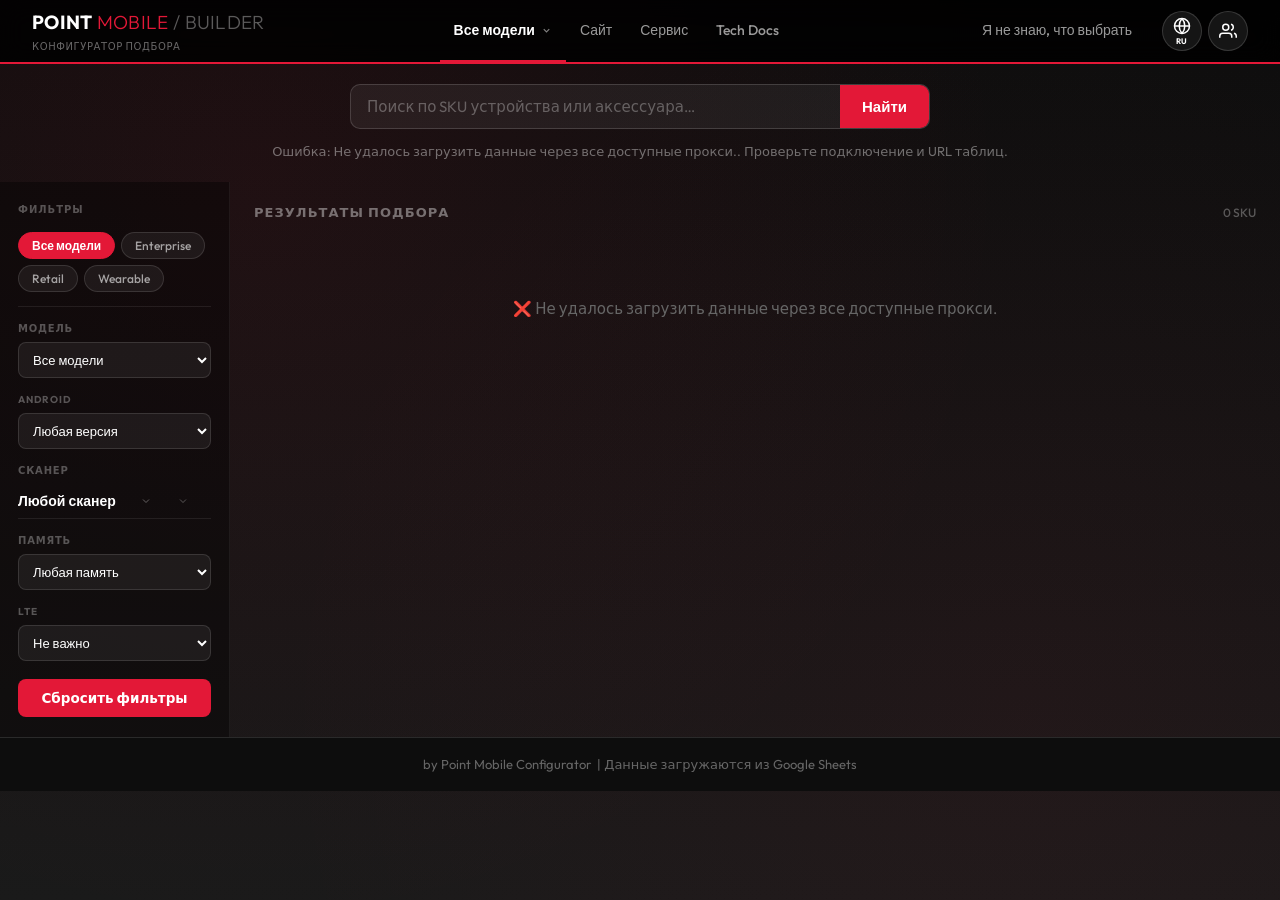
==== index PM.html @ 87ffaf35 "Add files via upload" ====
<!DOCTYPE html>
<html lang="ru">
<head>
  <meta charset="UTF-8">
  <meta name="viewport" content="width=device-width, initial-scale=1">
  <title>Point Mobile / Builder</title>
  <link rel="icon" href="data:,">
  <style>
    /* ========== НОВЫЙ СТИЛЬ — ЧЕРНО-КРАСНЫЙ ========== */
    @import url('https://fonts.googleapis.com/css2?family=Outfit:wght@300;400;500;600;700&family=DM+Mono:wght@400;500&display=swap');
    :root {
      --pm-black: #1a1a1a;
      --pm-red: #E31837;
      --pm-red-dark: #B8102A;
      --pm-red-light: #FFE5E8;
      --pm-white: #FFFFFF;
      --pm-gray: #888888;
      --pm-gray-light: #2A2A2A;
      --pm-border: #333333;
      --radius: 10px;
      --radius-lg: 16px;
      --shadow-sm: 0 1px 3px rgba(0,0,0,.3);
      --shadow-md: 0 4px 16px rgba(0,0,0,.4);
      --shadow-lg: 0 12px 40px rgba(0,0,0,.5);
      --transition: .2s ease;
    }
    *,*::before,*::after{box-sizing:border-box;margin:0;padding:0}
    html{scroll-behavior:smooth;height:100%}
    body{
      overflow-y:auto;
      overflow-x:hidden;
      min-height:100vh;
      font-family:'Outfit',system-ui,sans-serif;
      background: #0d0d0d;
      background-image: 
        radial-gradient(circle at 20% 20%, rgba(227, 24, 55, 0.08) 0%, transparent 60%),
        radial-gradient(circle at 80% 80%, rgba(227, 24, 55, 0.05) 0%, transparent 60%),
        linear-gradient(180deg, #0d0d0d 0%, #1a1a1a 100%);
      background-attachment:fixed;
      color:#fff;
      font-size:15px;
      line-height:1.6;
    }
    .app-shell{max-width:100%;margin:0;background:transparent;box-shadow:none;overflow:visible;min-height:100vh;border-radius:0}

    /* ===== HEADER ===== */
    header{background:rgba(0,0,0,0.85);backdrop-filter:blur(12px);padding:0 32px;position:relative;overflow:visible;z-index:200;border-bottom:2px solid var(--pm-red)}
    .header-top{display:flex;align-items:center;justify-content:space-between;gap:16px;min-height:62px}
    .header-brand{display:flex;flex-direction:column;gap:1px;flex-shrink:0}
    .brand-logo{font-size:19px;font-weight:700;color:#fff;letter-spacing:.3px;font-family:'Outfit',sans-serif}
    .brand-logo span{color:rgba(255,255,255,.35);font-weight:300}
    .brand-logo .pm-red{color:var(--pm-red)}
    .header-title{font-size:10px;color:rgba(255,255,255,.4);font-weight:400;letter-spacing:.06em;text-transform:uppercase}

    .header-nav{display:flex;align-items:center;flex:1;justify-content:center}
    .nav-btn{background:none;border:none;border-bottom:2px solid transparent;color:rgba(255,255,255,.6);padding:0 14px;cursor:pointer;font-size:14px;font-weight:500;font-family:'Outfit',sans-serif;transition:.15s;white-space:nowrap;display:inline-flex;align-items:center;gap:6px;height:62px}
    .nav-btn:hover{color:#fff;border-bottom-color:rgba(255,255,255,.3)}
    .nav-btn--active,.nav-btn.active{color:#fff;border-bottom-color:var(--pm-red);font-weight:600}
    .nav-ico{width:14px;height:14px;flex-shrink:0;opacity:.7}
    .nav-chevron{width:11px;height:11px;flex-shrink:0;transition:transform .2s;opacity:.5}
    .nav-dropdown.open .nav-chevron{transform:rotate(180deg)}
    .nav-dropdown{position:relative;display:inline-flex}
    .nav-dropdown-menu{display:none;position:absolute;top:100%;left:0;min-width:190px;background:#1a1a1a;border-radius:10px;box-shadow:0 12px 40px rgba(0,0,0,.6);overflow:hidden;z-index:9999;border:1px solid #333}
    .nav-dropdown-menu.open{display:block;animation:dropDown .15s ease}
    .nav-dropdown-menu--right{left:auto;right:0}
    @keyframes dropDown{from{opacity:0;transform:translateY(-8px)}to{opacity:1;transform:translateY(0)}}
    .nav-drop-item{display:flex;align-items:center;width:100%;padding:11px 18px;border:none;background:none;cursor:pointer;font-size:14px;font-weight:500;color:#eee;font-family:'Outfit',sans-serif;transition:background .12s;text-align:left;gap:8px}
    .nav-drop-item:hover{background:#2a2a2a}
    .nav-drop-item.active{background:var(--pm-red);color:#fff;font-weight:600}
    .nav-drop-divider{height:1px;background:#333;margin:4px 0}
    .stock-dot{width:8px;height:8px;border-radius:50%;flex-shrink:0}
    .stock-dot--ocs{background:#10b981}
    .stock-dot--treolan{background:#3b82f6}
    .stock-dot--m3{background:#f59e0b}

    .header-icon-btns{display:flex;align-items:center;gap:6px;flex-shrink:0}
    .icon-btn{background:rgba(255,255,255,.08);border:1px solid rgba(255,255,255,.15);color:#fff;width:40px;height:40px;border-radius:50%;cursor:pointer;display:inline-flex;align-items:center;justify-content:center;transition:.15s;flex-direction:column;gap:2px;font-family:inherit;position:relative}
    .icon-btn svg{width:18px;height:18px}
    .icon-btn:hover{background:rgba(255,255,255,.15);border-color:var(--pm-red)}
    .icon-btn-label{font-size:8px;font-weight:700;line-height:1;letter-spacing:.04em}
    .lang-item{justify-content:flex-start;gap:8px}
    .lang-flag{font-size:16px}
    .lang-code{margin-left:auto;font-size:11px;opacity:.4;font-weight:600}

    /* ===== CATEGORY PILLS ===== */
    .cat-strip{display:flex;flex-wrap:wrap;gap:6px;padding-bottom:14px;border-bottom:1px solid rgba(255,255,255,.08);margin-bottom:14px}
    .cat-pill{background:rgba(255,255,255,.06);border:1px solid rgba(255,255,255,.12);color:rgba(255,255,255,.6);padding:5px 13px;border-radius:20px;cursor:pointer;font-size:12px;font-weight:500;font-family:'Outfit',sans-serif;transition:.15s}
    .cat-pill:hover{background:rgba(255,255,255,.12);color:#fff}
    .cat-pill.active{background:var(--pm-red);color:#fff;border-color:var(--pm-red);font-weight:700}

    /* ===== SEARCH ===== */
    .search-bar{padding:20px 32px;background:transparent;border:none;display:flex;flex-direction:column;gap:12px;align-items:center}
    .search-row{display:flex;width:100%;max-width:580px;border:1.5px solid rgba(255,255,255,.15);border-radius:10px;overflow:hidden;background:rgba(255,255,255,.06);transition:.2s}
    .search-row:focus-within{border-color:var(--pm-red);box-shadow:0 0 0 3px rgba(227,24,55,.15)}
    .search-row input{flex:1;padding:12px 16px;border:none;background:transparent;font-size:15px;font-family:inherit;outline:none;color:#fff}
    .search-row input::placeholder{color:rgba(255,255,255,.3)}
    .btn-search{background:var(--pm-red);border:none;color:#fff;padding:0 22px;cursor:pointer;font-size:15px;font-weight:600;font-family:'Outfit',sans-serif;transition:.15s}
    .btn-search:hover{background:var(--pm-red-dark)}
    .search-status{color:rgba(255,255,255,.4);font-size:13px;text-align:center}

    /* ===== MAIN LAYOUT ===== */
    .main-layout{display:flex;gap:0;align-items:flex-start;background:transparent}
    .filters-sidebar{width:230px;flex-shrink:0;padding:20px 18px;background:rgba(0,0,0,.4);border-right:1px solid rgba(255,255,255,.06);position:relative;overflow-y:auto;scrollbar-width:thin;scrollbar-color:rgba(255,255,255,.1) transparent}
    .sidebar-title{font-size:10px;font-weight:700;letter-spacing:.1em;text-transform:uppercase;color:rgba(255,255,255,.3);margin-bottom:14px}
    .filter-group{margin-bottom:14px}
    .filter-label{display:block;font-size:10px;font-weight:700;letter-spacing:.08em;text-transform:uppercase;color:rgba(255,255,255,.3);margin-bottom:5px}
    .filter-select{width:100%;padding:8px 10px;border:1px solid rgba(255,255,255,.12);border-radius:8px;font-size:13px;font-family:'Outfit',sans-serif;color:#fff;background:rgba(255,255,255,.06);cursor:pointer;transition:.15s;outline:none}
    .filter-select:focus{outline:none;border-color:var(--pm-red);box-shadow:0 0 0 3px rgba(227,24,55,.1)}
    .filter-select option{background:#1a1a1a;color:#fff}
    .btn-reset{width:100%;padding:10px 16px;background:var(--pm-red);color:#fff;border:none;border-radius:8px;cursor:pointer;font-weight:600;font-size:13.5px;font-family:inherit;transition:var(--transition);margin-top:4px}
    .btn-reset:hover{background:var(--pm-red-dark)}

    /* ===== RESULTS ===== */
    .results-area{flex:1;padding:20px 24px;min-width:0;background:transparent}
    .results-header{display:flex;align-items:center;justify-content:space-between;margin-bottom:14px;flex-wrap:wrap;gap:10px}
    .results-heading{font-size:13px;font-weight:600;color:rgba(255,255,255,.4);text-transform:uppercase;letter-spacing:.08em}
    .results-count{font-size:12px;color:rgba(255,255,255,.3);font-weight:500}

    .result-card{border:none;border-radius:12px;background:rgba(255,255,255,.05);margin-bottom:12px;overflow:hidden;transition:background .2s,border-color .2s,transform .2s;position:relative;border:1px solid rgba(255,255,255,.06)}
    .result-card:hover{background:rgba(255,255,255,.09);transform:translateY(-2px);border-color:var(--pm-red)}
    .card-inner{padding:18px 20px 18px 24px}
    .card-top{display:flex;justify-content:space-between;align-items:flex-start;gap:12px;margin-bottom:10px}
    .card-meta{flex:1;min-width:0}
    .sku-code{font-family:'DM Mono',monospace;font-size:17px;font-weight:700;color:#fff;letter-spacing:.02em}
    .sku-price{font-size:17px;font-weight:700;color:var(--pm-red);margin:4px 0}
    .sku-price.no-price{font-size:14px;color:#666;font-weight:400}
    .card-gallery{flex-shrink:0;display:flex;flex-direction:column;gap:6px;align-items:center}
    .gallery-main{width:180px;height:180px;border-radius:10px;border:1px solid rgba(255,255,255,.08);background:rgba(255,255,255,.9);object-fit:contain;padding:8px;cursor:zoom-in;transition:.2s}
    .gallery-main:hover{border-color:var(--pm-red);box-shadow:0 0 0 3px rgba(227,24,55,.1)}
    .sku-desc-box{font-size:14px;color:rgba(255,255,255,.6);background:rgba(0,0,0,.3);border-radius:8px;padding:10px 14px;margin-top:10px;line-height:1.5;max-width:700px;border:none}

    .badge-row{display:flex;flex-wrap:wrap;gap:6px;margin-bottom:12px}
    .badge{display:inline-flex;align-items:center;gap:4px;padding:3px 9px;border-radius:20px;font-size:11px;font-weight:700;text-transform:uppercase;letter-spacing:.04em}
    .badge.android-ready{background:#DCFCE7;color:#15803D}
    .badge.enterprise{background:#DBEAFE;color:#1D4ED8}
    .badge.ip-badge{background:#FEF3C7;color:#92400E}
    .badge.lte{background:#EDE9FE;color:#6D28D9}
    .badge.frozen{background:#CFFAFE;color:#155E75}
    .badge.new-coming{background:#FFE4E4;color:#DC2626;border:1.5px solid #FCA5A5;animation:pulse-new 1.5s ease-in-out infinite}
    @keyframes pulse-new{0%,100%{box-shadow:0 0 0 0 rgba(220,38,38,.3)}50%{box-shadow:0 0 0 6px rgba(220,38,38,0)}}

    .card-actions{display:flex;gap:8px;flex-wrap:wrap;padding-top:4px}
    .card-actions .btn-action{flex:1;min-width:0;justify-content:center}
    .btn-action{display:inline-flex;align-items:center;gap:6px;padding:10px 14px;border-radius:8px;cursor:pointer;font-size:13px;font-weight:600;font-family:inherit;transition:var(--transition);border:1.5px solid transparent;white-space:nowrap}
    .btn-primary{background:rgba(227,24,55,.15);color:#fff;border:1.5px solid rgba(227,24,55,.3)}
    .btn-primary:hover{background:rgba(227,24,55,.25)}
    .btn-outline{background:transparent;color:rgba(255,255,255,.7);border:1.5px solid rgba(255,255,255,.15)}
    .btn-outline:hover{background:rgba(255,255,255,.08);color:#fff}
    .btn-compare{background:transparent;color:rgba(255,255,255,.6);border:1.5px solid rgba(255,255,255,.12)}
    .btn-compare:hover{background:rgba(255,255,255,.08);color:#fff}
    .btn-compare.in-compare{background:rgba(227,24,55,.2);color:#fff;border-color:var(--pm-red)}

    .no-results{text-align:center;padding:60px 20px;color:#666}
    .no-results .icon{font-size:48px;margin-bottom:12px}

    /* ===== ACCESSORIES ===== */
    .accessory-panel{margin-top:24px;border:1px solid #333;border-radius:var(--radius-lg);background:#1a1a1a;overflow:hidden;display:none}
    .acc-header{background:var(--pm-red);color:#fff;padding:14px 20px;display:flex;justify-content:space-between;align-items:center;flex-wrap:wrap;gap:8px}
    .acc-header h3{font-size:15px;font-weight:600}
    .acc-header span{font-family:'DM Mono',monospace;font-size:14px;opacity:.85}
    .acc-warning{background:rgba(227,24,55,.15);border-bottom:1px solid rgba(227,24,55,.2);padding:10px 20px;font-size:13px;color:var(--pm-red);font-weight:600}
    .acc-body{padding:16px 20px}
    .acc-sku-info{font-size:13px;color:#888;margin-bottom:14px}
    .acc-item{display:flex;align-items:center;gap:12px;padding:10px 12px;border-radius:8px;cursor:pointer;transition:var(--transition);border:1.5px solid transparent}
    .acc-item:hover{background:#2a2a2a}
    .acc-item.checked{background:rgba(227,24,55,.12);border-color:rgba(227,24,55,.3)}
    .acc-checkbox{width:18px;height:18px;accent-color:var(--pm-red);flex-shrink:0;cursor:pointer}
    .acc-info{flex:1;min-width:0}
    .acc-sku-code{font-family:'DM Mono',monospace;font-size:13px;font-weight:500;color:#fff}
    .acc-desc{font-size:12.5px;color:#888;margin-top:1px}
    .acc-price{font-weight:700;color:var(--pm-red);font-size:14px;white-space:nowrap;flex-shrink:0}
    .acc-total{margin-top:16px;padding:14px 16px;background:#2a2a2a;border:1px solid #333;border-radius:10px;display:flex;justify-content:space-between;align-items:center;font-size:15px}
    .acc-total strong{font-size:20px;color:var(--pm-red);font-weight:700}
    .btn-add-spec{width:100%;padding:13px 20px;background:var(--pm-red);color:#fff;border:none;border-radius:10px;cursor:pointer;font-weight:700;font-size:15px;font-family:inherit;transition:var(--transition);margin-top:14px}
    .btn-add-spec:hover{background:var(--pm-red-dark)}

    /* ===== SPECIFICATION ===== */
    .spec-table-section{margin:0 24px 24px;border:1px solid #333;border-radius:var(--radius-lg);overflow:hidden;display:none}
    .spec-table-header{background:var(--pm-red);color:#fff;padding:14px 20px;display:flex;justify-content:space-between;align-items:center;gap:12px;flex-wrap:wrap}
    .spec-table-header h3{font-size:15px;font-weight:600}
    .spec-actions{display:flex;gap:8px;flex-wrap:wrap}
    .btn-sm{padding:7px 14px;border:1px solid rgba(255,255,255,.2);background:rgba(255,255,255,.08);color:#fff;border-radius:6px;cursor:pointer;font-size:12.5px;font-weight:600;font-family:inherit;transition:var(--transition);white-space:nowrap}
    .btn-sm:hover{background:rgba(255,255,255,.15)}
    .btn-sm.danger{border-color:rgba(227,24,55,.5);background:rgba(227,24,55,.15)}
    .btn-sm.danger:hover{background:rgba(227,24,55,.3)}
    #finalConfigTable{width:100%;border-collapse:collapse;font-size:13.5px;color:#fff}
    #finalConfigTable thead th{background:#2a2a2a;color:#888;font-size:11px;font-weight:700;text-transform:uppercase;letter-spacing:.06em;padding:10px 14px;text-align:left;border-bottom:1px solid #333;white-space:nowrap}
    #finalConfigTable tbody td{padding:10px 14px;border-bottom:1px solid #2a2a2a;vertical-align:middle;color:#ddd}
    #finalConfigTable tbody tr:last-child td{border-bottom:none}
    #finalConfigTable tbody tr:hover{background:#2a2a2a}
    #finalConfigTable tbody tr.acc-row td{background:rgba(255,255,255,.03)}
    #finalConfigTable tbody tr.acc-row td:first-child{padding-left:28px}
    .tag-base{background:rgba(227,24,55,.2);color:var(--pm-red);padding:2px 8px;border-radius:4px;font-size:11px;font-weight:700}
    .tag-acc{background:rgba(139,92,246,.2);color:#a78bfa;padding:2px 8px;border-radius:4px;font-size:11px;font-weight:700}
    .qty-input{width:56px;padding:5px 8px;border:1.5px solid #333;border-radius:6px;font-size:13px;font-family:'DM Mono',monospace;text-align:center;color:#fff;background:#2a2a2a;transition:var(--transition)}
    .qty-input:focus{outline:none;border-color:var(--pm-red)}
    .remove-row-btn{background:none;border:none;color:#666;cursor:pointer;font-size:16px;padding:4px;border-radius:4px;transition:var(--transition);line-height:1}
    .remove-row-btn:hover{color:var(--pm-red);background:rgba(227,24,55,.15)}
    .spec-total-row{background:#2a2a2a;font-weight:700}
    .spec-total-row td{padding:12px 14px !important}
    .spec-grand-total{font-size:18px;color:var(--pm-red);font-weight:700}

    /* ===== MODALS ===== */
    .modal-backdrop{display:none;position:fixed;inset:0;background:rgba(0,0,0,.7);z-index:2000;backdrop-filter:blur(6px);align-items:center;justify-content:center;padding:16px}
    .modal-backdrop.open{display:flex}
    .modal-box{background:#1a1a1a;border-radius:var(--radius-lg);box-shadow:var(--shadow-lg);width:100%;max-width:520px;max-height:90vh;overflow-y:auto;position:relative;animation:modalIn .2s ease;border:1px solid #333}
    @keyframes modalIn{from{opacity:0;transform:translateY(12px)}to{opacity:1;transform:translateY(0)}}
    .modal-box.wide{max-width:1100px}
    .modal-head{padding:20px 24px 16px;border-bottom:1px solid #333;display:flex;justify-content:space-between;align-items:center}
    .modal-head h2{font-size:17px;font-weight:700;color:#fff}
    .modal-close{background:#2a2a2a;border:none;width:32px;height:32px;border-radius:50%;cursor:pointer;font-size:18px;display:flex;align-items:center;justify-content:center;color:#888;transition:var(--transition);flex-shrink:0}
    .modal-close:hover{background:rgba(227,24,55,.2);color:var(--pm-red)}
    .modal-body{padding:20px 24px 24px;color:#ddd}
    .compare-table-wrap{overflow-x:auto;border-radius:10px;border:1px solid #333}
    .compare-table{width:100%;border-collapse:collapse;font-size:14px;min-width:600px;color:#ddd}
    .compare-table th{background:var(--pm-red);color:#fff;padding:14px 16px;text-align:left;font-size:13px;font-weight:600;white-space:nowrap;position:sticky;top:0}
    .compare-table td{padding:10px 16px;border-bottom:1px solid #2a2a2a;vertical-align:top;font-size:13px}
    .compare-table tr:last-child td{border-bottom:none}
    .compare-table tr:nth-child(even) td{background:rgba(255,255,255,.03)}
    .compare-table td.diff{background:rgba(227,24,55,.15);font-weight:600;color:var(--pm-red)}
    .compare-table td.prop-name{font-weight:600;color:#888;font-size:12px;background:#2a2a2a !important;text-transform:uppercase;letter-spacing:.04em}

    /* ===== FLOATING BUTTONS ===== */
    .floating-group{position:fixed;bottom:24px;right:24px;display:flex;flex-direction:column;gap:10px;align-items:flex-end;z-index:1000}
    .btn-float{display:none;align-items:center;gap:8px;padding:12px 20px;border:none;border-radius:10px;cursor:pointer;font-weight:700;font-size:14px;font-family:inherit;box-shadow:var(--shadow-lg);transition:var(--transition);white-space:nowrap}
    .btn-float:hover{transform:translateY(-2px)}
    .btn-float.visible{display:flex}
    .btn-float-spec{background:var(--pm-red);color:#fff}
    .btn-float-spec:hover{background:var(--pm-red-dark)}
    .btn-float-compare{background:var(--pm-red);color:#fff}
    .btn-float-compare:hover{background:var(--pm-red-dark)}
    .btn-float-addspec{background:var(--pm-red);color:#fff}
    .btn-float-addspec:hover{background:var(--pm-red-dark)}
    .float-badge{background:rgba(255,255,255,.2);border-radius:12px;padding:2px 8px;font-size:12px;font-weight:700}

    #back-to-top{position:fixed;bottom:28px;left:28px;display:none;background:var(--pm-red);color:#fff;border:2px solid var(--pm-red-dark);width:56px;height:56px;border-radius:14px;align-items:center;justify-content:center;cursor:pointer;font-size:13px;font-weight:900;z-index:999;transition:var(--transition);box-shadow:0 4px 16px rgba(227,24,55,.3);flex-direction:column;gap:2px;letter-spacing:.5px}
    #back-to-top:hover{background:var(--pm-red-dark);transform:translateY(-3px)}
    #back-to-top.visible{display:flex}

    .app-footer{background:#0d0d0d;border-top:1px solid #2a2a2a;padding:16px 24px;font-size:13px;color:#666;text-align:center}
    .app-footer a{color:var(--pm-red);text-decoration:none}
    .app-footer a:hover{text-decoration:underline}

    .toast{position:fixed;bottom:80px;left:50%;transform:translateX(-50%) translateY(20px);background:#1a1a1a;color:#fff;padding:12px 22px;border-radius:10px;font-size:14px;font-weight:500;box-shadow:var(--shadow-lg);z-index:3000;opacity:0;transition:opacity .25s ease,transform .25s ease;white-space:nowrap;pointer-events:none;border:1px solid #333}
    .toast.show{opacity:1;transform:translateX(-50%) translateY(0)}

    .lightbox{display:none;position:fixed;inset:0;background:rgba(0,0,0,.9);z-index:5000;align-items:center;justify-content:center;cursor:zoom-out;backdrop-filter:blur(8px)}
    .lightbox.open{display:flex}
    .lightbox img{max-width:90vw;max-height:85vh;object-fit:contain;border-radius:12px;box-shadow:0 20px 60px rgba(0,0,0,.8)}
    .lightbox-close{position:fixed;top:20px;right:24px;background:rgba(255,255,255,.1);border:none;color:#fff;font-size:28px;width:44px;height:44px;border-radius:50%;cursor:pointer;display:flex;align-items:center;justify-content:center;transition:background .2s}
    .lightbox-close:hover{background:rgba(255,255,255,.2)}

    /* ===== DECODE PANEL ===== */
    .sku-decode-panel{border-top:1px solid rgba(255,255,255,.06);padding:14px 16px 16px;background:rgba(0,0,0,.2)}
    .decode-blocks{display:flex;flex-wrap:wrap;gap:6px;margin-bottom:12px}
    .decode-block{border:1px solid rgba(255,255,255,.1);border-radius:10px;padding:8px 12px;min-width:68px;text-align:center;background:rgba(255,255,255,.04)}
    .decode-block-letter{font-size:22px;font-weight:700;font-family:'DM Mono',monospace;line-height:1;margin-bottom:4px;color:#fff}
    .decode-block-label{font-size:9px;font-weight:800;letter-spacing:.1em;text-transform:uppercase;color:rgba(255,255,255,.3)}
    .decode-block-value{font-size:11px;font-weight:600;color:rgba(255,255,255,.7);margin-top:2px}
    .decode-block.is-model .decode-block-letter{color:var(--pm-red)}
    .decode-block.is-model .decode-block-label{color:var(--pm-red)}
    .decode-block.is-lte .decode-block-letter{color:#34d399}
    .decode-block.is-lte .decode-block-label{color:#34d399}
    .decode-string-row{font-size:12px;color:#888;line-height:1.6;border-top:1px solid rgba(255,255,255,.06);padding-top:10px;margin-top:4px}
    .decode-string-row strong{color:#ccc}

    /* ===== INLINE STOCK ===== */
    .inline-stock-popup{position:fixed!important;z-index:99999!important;width:360px!important;background:#1a1a1a!important;border-radius:14px!important;box-shadow:0 20px 60px rgba(0,0,0,.6)!important;border:1px solid #333!important;overflow:hidden!important}
    .inline-stock-header{display:flex;align-items:center;gap:8px;padding:12px 14px 10px;border-bottom:1px solid #333;background:var(--pm-red);border-radius:14px 14px 0 0;color:#fff}
    .inline-stock-sku{font-family:'DM Mono',monospace;font-size:12px;font-weight:500;background:rgba(255,255,255,.15);padding:2px 8px;border-radius:4px;flex-shrink:0}
    .inline-stock-title{font-size:12px;font-weight:500;opacity:.8;flex:1}
    .inline-stock-close{background:rgba(255,255,255,.15);border:none;color:#fff;width:22px;height:22px;border-radius:50%;cursor:pointer;display:flex;align-items:center;justify-content:center;font-size:12px;line-height:1;flex-shrink:0;transition:.15s}
    .inline-stock-close:hover{background:rgba(255,255,255,.3)}
    .inline-stock-body{padding:12px;background:#1a1a1a}
    .isp-no-data{color:#888;text-align:center;padding:12px;font-size:13px;line-height:1.5}

    /* ===== SCANNER DROPDOWN ===== */
    .custom-scanner-dropdown{width:100%!important;position:relative}
    #scanner-options{position:absolute;top:calc(100% + 2px);left:0;width:100%;min-width:160px;background:#1a1a1a;border:1.5px solid #333;border-radius:10px;box-shadow:0 8px 32px rgba(0,0,0,.5);z-index:1000;overflow:hidden;max-height:280px;overflow-y:auto}
    .scanner-opt{padding:9px 14px;cursor:pointer;font-size:14px;color:#ddd;background:#1a1a1a;transition:background .1s;white-space:nowrap}
    .scanner-opt:hover{background:#2a2a2a}
    .scanner-opt.active{background:rgba(227,24,55,.2);font-weight:600;color:#fff}
    .scanner-opt.active::before{content:'✓ ';color:var(--pm-red)}
    #scanner-display{width:100%!important;box-sizing:border-box!important;padding:6px 22px 6px 0!important;margin:0!important;border:none!important;border-bottom:1px solid rgba(255,255,255,.08)!important;border-radius:0!important;background:transparent!important;color:#fff!important;font-size:14px!important;font-weight:700!important;font-family:'Outfit',sans-serif!important;text-align:left!important;cursor:pointer!important;outline:none!important;display:flex!important;align-items:center!important;justify-content:space-between!important}
    #scanner-display::after{content:"";display:inline-block;width:12px;height:12px;flex-shrink:0;background-image:url("data:image/svg+xml,%3Csvg xmlns='http://www.w3.org/2000/svg' width='12' height='12' viewBox='0 0 24 24' fill='none' stroke='rgba(255,255,255,0.3)' stroke-width='2'%3E%3Cpolyline points='6 9 12 15 18 9'/%3E%3C/svg%3E");background-repeat:no-repeat;background-position:center}

    .acc-result-card{border:1px solid rgba(255,255,255,.06);border-radius:14px;background:rgba(255,255,255,.04);margin-bottom:12px;overflow:hidden;transition:.2s;position:relative}
    .acc-result-card::before{content:'';position:absolute;left:0;top:0;bottom:0;width:4px;background:var(--pm-red);border-radius:4px 0 0 4px}
    .acc-result-card:hover{background:rgba(255,255,255,.08);border-color:var(--pm-red)}
    .acc-result-card .card-inner{padding:18px 20px 18px 24px}
    .acc-tag{display:inline-flex;align-items:center;gap:5px;background:rgba(227,24,55,.15);color:var(--pm-red);padding:3px 10px;border-radius:20px;font-size:11px;font-weight:700;text-transform:uppercase;letter-spacing:.05em;margin-bottom:6px}
    .acc-result-sku{font-family:'DM Mono',monospace;font-size:20px;font-weight:500;color:#fff;letter-spacing:-.02em;line-height:1.2;margin-bottom:3px}
    .acc-result-desc{font-size:14px;color:#888;margin-bottom:10px;line-height:1.5}
    .acc-result-price{font-size:22px;font-weight:700;color:var(--pm-red)}
    .acc-compatible-models{display:flex;flex-wrap:wrap;gap:6px;margin-bottom:12px}
    .acc-compat-badge{background:rgba(227,24,55,.12);color:var(--pm-red);border:1px solid rgba(227,24,55,.2);padding:3px 9px;border-radius:6px;font-size:11px;font-weight:700}
    .search-mode-indicator{display:flex;align-items:center;gap:8px;padding:8px 14px;background:rgba(227,24,55,.1);border:1px solid rgba(227,24,55,.2);border-radius:8px;font-size:13px;color:var(--pm-red);font-weight:500;margin-bottom:14px}
    .search-mode-indicator.acc-mode{background:rgba(139,92,246,.1);border-color:rgba(139,92,246,.2);color:#a78bfa}
    .search-mode-indicator.mixed-mode{background:rgba(227,24,55,.08);border-color:rgba(227,24,55,.15)}
    .btn-clear-search{margin-left:auto;background:none;border:none;cursor:pointer;color:inherit;opacity:.6;font-size:16px;line-height:1;padding:0 2px}
    .btn-clear-search:hover{opacity:1}

    .btn-excel-img{border-color:rgba(34,197,94,.3)!important;background:rgba(34,197,94,.1)!important;}.btn-excel-img:hover{background:rgba(34,197,94,.2)!important;}

    .sc-grid{display:flex;gap:16px;flex-wrap:wrap;margin-top:8px}
    .sc-item{flex:1;min-width:160px;border:1.5px solid #333;border-radius:12px;overflow:hidden;transition:var(--transition)}
    .sc-item:hover{border-color:var(--pm-red);box-shadow:var(--shadow-md);transform:translateY(-2px)}
    .sc-item a{display:flex;align-items:center;justify-content:center;padding:24px 16px}
    .sc-item img{max-width:160px;height:auto}

    .form-group{margin-bottom:16px}
    .form-label{display:block;font-size:13px;font-weight:600;color:#888;margin-bottom:6px}
    .form-input,.form-textarea{width:100%;padding:10px 14px;border:1.5px solid #333;border-radius:8px;font-size:14px;font-family:inherit;color:#fff;background:#2a2a2a;transition:var(--transition)}
    .form-input:focus,.form-textarea:focus{outline:none;border-color:var(--pm-red);box-shadow:0 0 0 3px rgba(227,24,55,.1)}
    .form-textarea{height:90px;resize:vertical}
    .form-actions{display:flex;gap:10px;justify-content:flex-end;margin-top:20px}
    .btn-cancel{padding:10px 20px;background:#2a2a2a;color:#ddd;border:1.5px solid #333;border-radius:8px;cursor:pointer;font-weight:600;font-size:14px;font-family:inherit;transition:var(--transition)}
    .btn-cancel:hover{background:#3a3a3a}
    .btn-submit{padding:10px 20px;background:var(--pm-red);color:#fff;border:none;border-radius:8px;cursor:pointer;font-weight:600;font-size:14px;font-family:inherit;transition:var(--transition)}
    .btn-submit:hover{background:var(--pm-red-dark)}

    .sku-stock-btn{background:rgba(255,255,255,.08)!important;border:1px solid rgba(255,255,255,.15)!important;color:#ccc!important;padding:3px 10px!important;border-radius:6px!important;cursor:pointer!important;font-size:11px!important;font-weight:600!important;font-family:inherit!important;transition:.15s!important;display:inline-flex!important;align-items:center!important;gap:4px!important;white-space:nowrap!important}
    .sku-stock-btn:hover{background:rgba(255,255,255,.15)!important;border-color:var(--pm-red)!important;color:#fff!important}
    .sku-stock-btn svg{opacity:.6!important;width:12px!important;height:12px!important}

    .btn-float-clear-compare{display:none;align-items:center;justify-content:center;width:32px;height:32px;background:rgba(227,24,55,.2);border:1px solid rgba(227,24,55,.3);color:#fca5a5;border-radius:50%;cursor:pointer;font-size:14px;font-weight:700;transition:.15s;flex-shrink:0}
    .btn-float-clear-compare.visible{display:flex}
    .btn-float-clear-compare:hover{background:rgba(227,24,55,.4);color:#fff}

    .acc-required-badge{display:inline-flex;align-items:center;gap:4px;margin-top:5px;background:rgba(227,24,55,.12);border:1px solid rgba(227,24,55,.2);color:var(--pm-red);border-radius:6px;padding:3px 8px;font-size:11px;font-weight:700}

    @media(max-width:860px){.app-shell{border-radius:0;margin-top:0}.main-layout{flex-direction:column}.filters-sidebar{width:100%;max-height:none;position:static;border-right:none;border-bottom:1px solid rgba(255,255,255,.06)}.gallery-main{width:150px;height:150px}}
    @media(max-width:520px){header{padding:0 16px}.search-bar{padding:14px 16px}.results-area{padding:16px}.gallery-main{width:100px;height:100px}.gallery-thumbs{display:none}.floating-group{right:12px;bottom:12px}.btn-float{font-size:12px;padding:10px 14px}}
  </style>
</head>
<body>
<div class="app-shell" id="appShell">

<header>
  <div class="header-top">
    <div class="header-brand">
      <div class="brand-logo">POINT <span class="pm-red">MOBILE</span> <span>/ BUILDER</span></div>
      <div class="header-title" data-i18n="configurator_subtitle">Конфигуратор подбора</div>
    </div>
    <nav class="header-nav">
      <div class="nav-dropdown" id="cat-dropdown">
        <button class="nav-btn nav-btn--active" id="cat-dropdown-btn" onclick="toggleNavDropdown('cat-dropdown')">
          <span id="cat-label" data-i18n="all_devices">Все модели</span>
          <svg class="nav-chevron" viewBox="0 0 24 24" fill="none" stroke="currentColor" stroke-width="2.5"><polyline points="6 9 12 15 18 9"/></svg>
        </button>
        <div class="nav-dropdown-menu" id="cat-dropdown-menu">
          <button class="nav-drop-item active" data-cat="all" onclick="selectCategory('all','Все модели',this)" data-i18n-val="all_devices">Все модели</button>
          <button class="nav-drop-item" data-cat="enterprise" onclick="selectCategory('enterprise','Enterprise',this)">Enterprise</button>
          <button class="nav-drop-item" data-cat="retail" onclick="selectCategory('retail','Retail',this)">Retail</button>
          <button class="nav-drop-item" data-cat="wearable" onclick="selectCategory('wearable','Wearable',this)">Wearable</button>
        </div>
      </div>
      <button class="nav-btn" data-i18n="btn_site" onclick="window.open('https://pointmobile.com','_blank')">
        <svg class="nav-ico" viewBox="0 0 24 24" fill="none" stroke="currentColor" stroke-width="2"><circle cx="12" cy="12" r="10"/><path d="M2 12h20M12 2a15.3 15.3 0 010 20M12 2a15.3 15.3 0 000 20"/></svg>Сайт
      </button>
      <button class="nav-btn" data-i18n="btn_service" onclick="showModal('service-centers-modal')">
        <svg class="nav-ico" viewBox="0 0 24 24" fill="none" stroke="currentColor" stroke-width="2"><path d="M14.7 6.3a1 1 0 000 1.4l1.6 1.6a1 1 0 001.4 0l3.77-3.77a6 6 0 01-7.94 7.94l-6.91 6.91a2.12 2.12 0 01-3-3l6.91-6.91a6 6 0 017.94-7.94l-3.76 3.76z"/></svg>Сервис
      </button>
      <button class="nav-btn" data-i18n="btn_tech_docs" onclick="window.open('https://pointmobile.com/support','_blank')">
        <svg class="nav-ico" viewBox="0 0 24 24" fill="none" stroke="currentColor" stroke-width="2"><path d="M14 2H6a2 2 0 00-2 2v16a2 2 0 002 2h12a2 2 0 002-2V8z"/><polyline points="14 2 14 8 20 8"/></svg>Tech Docs
      </button>
    </nav>
    <a href="#" class="nav-btn" style="text-decoration:none" data-i18n="btn_dont_know">Я не знаю, что выбрать</a>
    <div class="header-icon-btns">
      <div class="nav-dropdown" id="lang-dropdown">
        <button class="icon-btn" id="lang-dropdown-btn" onclick="toggleNavDropdown('lang-dropdown')" title="Language">
          <svg viewBox="0 0 24 24" fill="none" stroke="currentColor" stroke-width="2"><circle cx="12" cy="12" r="10"/><path d="M2 12h20M12 2a15.3 15.3 0 010 20M12 2a15.3 15.3 0 000 20"/></svg>
          <span class="icon-btn-label" id="lang-current">RU</span>
        </button>
        <div class="nav-dropdown-menu nav-dropdown-menu--right" id="lang-dropdown-menu">
          <button class="nav-drop-item lang-item active" onclick="selectLang('ru',this)"><span class="lang-flag">🇷🇺</span> Русский <span class="lang-code">RU</span></button>
          <button class="nav-drop-item lang-item" onclick="selectLang('en',this)"><span class="lang-flag">🇬🇧</span> English <span class="lang-code">EN</span></button>
        </div>
      </div>
      <button class="icon-btn" onclick="showModal('contacts-modal')" title="Контакты">
        <svg viewBox="0 0 24 24" fill="none" stroke="currentColor" stroke-width="2"><path d="M17 21v-2a4 4 0 00-4-4H5a4 4 0 00-4 4v2"/><circle cx="9" cy="7" r="4"/><path d="M23 21v-2a4 4 0 00-3-3.87"/><path d="M16 3.13a4 4 0 010 7.75"/></svg>
      </button>
    </div>
  </div>
</header>

<div class="search-bar">
  <div class="search-row">
    <input type="text" id="sku-search" placeholder="Поиск по SKU устройства или аксессуара…" data-i18n-placeholder="search_placeholder" autocomplete="off">
    <button data-i18n="btn_search" class="btn-search" onclick="searchBySKU()">
      <svg class="ico" viewBox="0 0 24 24" style="width:16px;height:16px;fill:none;stroke:currentColor;stroke-width:2.5;vertical-align:middle;margin-right:4px"><circle cx="11" cy="11" r="8"/><path d="M21 21l-4.35-4.35"/></svg>Найти
    </button>
  </div>
  <div class="search-status" id="search-status">Загрузка данных...</div>
</div>

<div class="main-layout">
  <aside class="filters-sidebar">
    <div class="sidebar-title" data-i18n="filters">Фильтры</div>
    <div class="cat-strip">
      <button class="cat-pill active" data-cat="all" onclick="selectCatPill('all',this)">Все модели</button>
      <button class="cat-pill" data-cat="enterprise" onclick="selectCatPill('enterprise',this)">Enterprise</button>
      <button class="cat-pill" data-cat="retail" onclick="selectCatPill('retail',this)">Retail</button>
      <button class="cat-pill" data-cat="wearable" onclick="selectCatPill('wearable',this)">Wearable</button>
    </div>
    <div class="filter-group"><label class="filter-label" data-i18n="filter_model">Модель</label>
      <select id="model-select" class="filter-select" onchange="updateAndroidOptions();filterSKU();"><option value="" data-i18n="all_models">Все модели</option></select>
    </div>
    <div class="filter-group"><label class="filter-label" data-i18n="filter_android">Android</label>
      <select id="android-select" class="filter-select" onchange="updateScannerOptions();filterSKU();"><option value="" data-i18n="all_android">Любая версия</option></select>
    </div>
    <div class="filter-group" id="scanner-filter-group"><label class="filter-label" data-i18n="filter_scanner">Сканер</label>
      <div id="scanner-dropdown" class="custom-scanner-dropdown">
        <div id="scanner-display" class="filter-select custom-scanner-trigger" onclick="toggleScannerDropdown()" style="cursor:pointer;user-select:none;display:flex;align-items:center;justify-content:space-between;padding-top:6px;padding-bottom:6px;padding-left:0;padding-right:22px;margin:0;border:none;border-bottom:1px solid rgba(255,255,255,.08);background:transparent;color:#fff;font-size:14px;font-weight:700;width:100%;box-sizing:border-box;border-radius:0">
          <span id="scanner-display-text" data-i18n="all_scanners">Любой сканер</span>
          <svg style="width:12px;height:12px;flex-shrink:0;opacity:.35" viewBox="0 0 24 24" fill="none" stroke="white" stroke-width="2"><polyline points="6 9 12 15 18 9"/></svg>
        </div>
        <div id="scanner-options" class="scanner-options-list" style="display:none"></div>
      </div>
      <input type="hidden" id="scanner-select" value="">
    </div>
    <div class="filter-group"><label class="filter-label" data-i18n="filter_memory">Память</label>
      <select id="memory-select" class="filter-select" onchange="updateButtonsOptions();filterSKU();"><option value="" data-i18n="all_memory">Любая память</option></select>
    </div>
    <div class="filter-group"><label class="filter-label" data-i18n="filter_lte">LTE</label>
      <select id="lte-select" class="filter-select" onchange="filterSKU();"><option value="" data-i18n="lte_any">Не важно</option><option value="YES" data-i18n="lte_yes">Есть LTE</option><option value="NO" data-i18n="lte_no">Нет LTE</option></select>
    </div>
    <button data-i18n="btn_clear_filters" class="btn-reset" onclick="resetFilters()">
      <svg style="width:14px;height:14px;stroke:currentColor;fill:none;stroke-width:2.5;vertical-align:middle;margin-right:4px" viewBox="0 0 24 24"><line x1="18" y1="6" x2="6" y2="18"/><line x1="6" y1="6" x2="18" y2="18"/></svg>Сбросить фильтры
    </button>
  </aside>
  <div class="results-area">
    <div class="results-header"><div class="results-heading" data-i18n="results_heading">Результаты подбора</div><div class="results-count" id="results-count">0 SKU</div></div>
    <div id="results-container"><div class="no-results"><p>Загрузка данных…</p></div></div>
    <div class="accessory-panel" id="accessorySelection">
      <div class="acc-header"><h3 data-i18n="acc_for_sku">Аксессуары для SKU:</h3><span id="selectedSKUCode"></span></div>
      <div class="acc-warning" data-i18n="acc_price_approx">Ориентировочная цена</div>
      <div class="acc-body">
        <div id="currentSKUDetails" class="acc-sku-info"></div>
        <div id="accessoriesList"></div>
        <div class="acc-total"><span data-i18n="spec_total">Итоговая стоимость:</span><strong id="finalConfigurationPrice">0 $</strong></div>
        <button class="btn-add-spec" data-i18n="btn_add_to_spec" onclick="addSKUToSpecification()">
          <svg style="width:16px;height:16px;stroke:currentColor;fill:none;stroke-width:2.5;vertical-align:middle;margin-right:6px" viewBox="0 0 24 24"><path d="M9 11l3 3L22 4"/><path d="M21 12v7a2 2 0 01-2 2H5a2 2 0 01-2-2V5a2 2 0 012-2h11"/></svg>Добавить в спецификацию
        </button>
      </div>
    </div>
  </div>
</div>

<div class="spec-table-section" id="finalConfiguration">
  <div class="spec-table-header"><h3 data-i18n="spec_final">Финальная спецификация</h3>
    <div class="spec-actions">
      <button data-i18n="btn_add_manual_short" class="btn-sm" onclick="openAddManualSKUModal()"><svg style="width:12px;height:12px;stroke:currentColor;fill:none;stroke-width:2.5;vertical-align:middle;margin-right:4px" viewBox="0 0 24 24"><line x1="12" y1="5" x2="12" y2="19"/><line x1="5" y1="12" x2="19" y2="12"/></svg>Добавить вручную</button>
      <button class="btn-sm btn-excel-img" onclick="exportToExcelWithImages()" title="Скачать Excel с картинками устройств"><svg style="width:12px;height:12px;stroke:currentColor;fill:none;stroke-width:2.5;vertical-align:middle;margin-right:4px" viewBox="0 0 24 24"><path d="M21 15v4a2 2 0 01-2 2H5a2 2 0 01-2-2v-4"/><polyline points="7 10 12 15 17 10"/><line x1="12" y1="15" x2="12" y2="3"/></svg>Excel 📷</button>
      <button data-i18n="btn_print" class="btn-sm" onclick="printSpec()"><svg style="width:12px;height:12px;stroke:currentColor;fill:none;stroke-width:2.5;vertical-align:middle;margin-right:4px" viewBox="0 0 24 24"><polyline points="6 9 6 2 18 2 18 9"/><path d="M6 18H4a2 2 0 01-2-2v-5a2 2 0 012-2h16a2 2 0 012 2v5a2 2 0 01-2 2h-2"/><rect x="6" y="14" width="12" height="8"/></svg>Печать</button>
      <button class="btn-sm danger" onclick="clearSpecification()"><svg style="width:12px;height:12px;stroke:currentColor;fill:none;stroke-width:2.5;vertical-align:middle;margin-right:4px" viewBox="0 0 24 24"><polyline points="3 6 5 6 21 6"/><path d="M19 6l-1 14a2 2 0 01-2 2H8a2 2 0 01-2-2L5 6"/></svg>Очистить</button>
    </div>
  </div>
  <table id="finalConfigTable"><thead><tr><th>Тип</th><th>SKU</th><th data-i18n="spec_name">Наименование</th><th data-i18n="spec_qty">Кол-во</th><th>Цена, $</th><th data-i18n="spec_total_col">Итого, $</th><th></th></tr></thead><tbody id="specTableBody"></tbody></table>
</div>

<div class="app-footer">by Point Mobile Configurator &nbsp;|&nbsp;Данные загружаются из Google Sheets</div>
</div>

<div class="floating-group">
  <button class="btn-float btn-float-addspec" id="btn-float-addspec" onclick="addSKUToSpecification()"><svg style="width:14px;height:14px;stroke:currentColor;fill:none;stroke-width:2.5;vertical-align:middle;margin-right:4px" viewBox="0 0 24 24"><line x1="12" y1="5" x2="12" y2="19"/><line x1="5" y1="12" x2="19" y2="12"/></svg>Добавить в спецификацию</button>
  <button class="btn-float btn-float-compare" id="btn-float-compare" onclick="showComparison()"><svg style="width:14px;height:14px;stroke:currentColor;fill:none;stroke-width:2.5;vertical-align:middle;margin-right:4px" viewBox="0 0 24 24"><line x1="18" y1="20" x2="18" y2="10"/><line x1="12" y1="20" x2="12" y2="4"/><line x1="6" y1="20" x2="6" y2="14"/></svg><span data-i18n="btn_compare_short">Сравнить</span><span class="float-badge" id="comparison-count">0</span></button>
  <button class="btn-float btn-float-spec" id="btn-float-spec" onclick="scrollToSpec()"><svg style="width:14px;height:14px;stroke:currentColor;fill:none;stroke-width:2.5;vertical-align:middle;margin-right:4px" viewBox="0 0 24 24"><path d="M9 11l3 3L22 4"/><path d="M21 12v7a2 2 0 01-2 2H5a2 2 0 01-2-2V5a2 2 0 012-2h11"/></svg><span data-i18n="spec_title">Спецификация</span><span class="float-badge" id="spec-count">0</span></button>
</div>

<button id="back-to-top" onclick="window.scrollTo({top:0,behavior:'smooth'})">
  <svg style="width:22px;height:22px;stroke:#fff;fill:none;stroke-width:3;stroke-linecap:round;stroke-linejoin:round;" viewBox="0 0 24 24"><polyline points="18 15 12 9 6 15"/></svg>
  <span style="font-size:14px;font-weight:900;color:#fff;line-height:1;letter-spacing:1px">UP</span>
</button>

<div class="modal-backdrop" id="service-centers-modal" onclick="closeModalOnBackdrop(event,this)"><div class="modal-box"><div class="modal-head"><h2 data-i18n="service_centers">Наши сервисные центры</h2><button class="modal-close" onclick="closeModal('service-centers-modal')">×</button></div><div class="modal-body"><div class="sc-grid"><div class="sc-item"><a href="https://pointmobile.com" target="_blank"><img src="https://placehold.co/200x80/E31837/FFFFFF?text=Point+Mobile" alt="Point Mobile"></a></div></div></div></div></div>
<div class="modal-backdrop" id="comparison-modal" onclick="closeModalOnBackdrop(event,this)"><div class="modal-box wide"><div class="modal-head"><h2 data-i18n="comparison_title_modal">Сравнение SKU</h2><button class="modal-close" onclick="closeModal('comparison-modal')">×</button></div><div class="modal-body" id="comparison-body"></div></div></div>
<div class="modal-backdrop" id="manual-sku-modal" onclick="closeModalOnBackdrop(event,this)"><div class="modal-box"><div class="modal-head"><h2 data-i18n="btn_add_manual">Добавить артикул вручную</h2><button class="modal-close" onclick="closeModal('manual-sku-modal')">×</button></div><div class="modal-body"><div class="form-group"><label class="form-label" data-i18n="spec_sku">Артикул (SKU)</label><input type="text" id="manual-sku" class="form-input" placeholder="Введите артикул"></div><div class="form-group"><label class="form-label">Наименование</label><textarea id="manual-name" class="form-textarea" placeholder="Введите наименование"></textarea></div><div class="form-group"><label class="form-label" data-i18n="spec_price">Цена ($)</label><input type="number" id="manual-price" class="form-input" placeholder="0.00" min="0" step="0.01"></div><div class="form-actions"><button class="btn-cancel" onclick="closeModal('manual-sku-modal')" data-i18n="btn_cancel">Отмена</button><button class="btn-submit" onclick="addManualSKU()" data-i18n="btn_add_short">Добавить</button></div></div></div></div>
<div class="modal-backdrop" id="contacts-modal" onclick="if(event.target===this)closeModal('contacts-modal')"><div style="background:#1a1a1a;border:1px solid #333;border-radius:20px;box-shadow:0 20px 60px rgba(0,0,0,.6);width:100%;max-width:520px;margin:20px;overflow:hidden;animation:modalIn .2s ease"><div style="background:var(--pm-red);color:#fff;padding:20px 24px;display:flex;justify-content:space-between;align-items:center"><span style="font-size:17px;font-weight:700">Контакты Point Mobile</span><button onclick="closeModal('contacts-modal')" style="background:rgba(255,255,255,.15);border:none;color:#fff;width:30px;height:30px;border-radius:50%;cursor:pointer;font-size:16px;display:flex;align-items:center;justify-content:center">✕</button></div><div style="padding:24px;color:#ddd"><div style="margin-bottom:20px"><div style="font-weight:700;color:#fff;font-size:14px">Техническая поддержка</div><div style="font-size:12px;color:#888;margin-bottom:6px">Email: support@pointmobile.com</div><a href="tel:+1234567890" style="display:flex;align-items:center;gap:6px;color:var(--pm-red);text-decoration:none;font-size:13px;margin-bottom:4px">📞 +1 234 567 890</a></div></div></div></div>

<div class="lightbox" id="lightbox" onclick="closeLightbox()"><button class="lightbox-close" onclick="closeLightbox()">&#x2715;</button><img id="lightbox-img" src="" alt=""></div>
<div class="toast" id="toast"></div>

<script>
// =============================================
//  НОВЫЙ ПРОКСИ + ПРЯМЫЕ URL
// =============================================
// Используем несколько прокси на случай отказа одного
const PROXY_URLS = [
  'https://corsproxy.io/?',
  'https://api.allorigins.win/raw?url='
];
const SKU_DB_URL = 'https://docs.google.com/spreadsheets/d/e/2PACX-1vSfwxQgJxZNH6MrKBduAe7kSkGiodwaNYRqPXQr1Tu1ln_ncaOc3u8kxwEJyczNwpCDlAYzAqtysDkO/pub?output=csv';
const ACCESSORIES_DB_URL = 'https://docs.google.com/spreadsheets/d/e/2PACX-1vSPnJyUMVTqc7gyvfYUYaU9PzvGboDeIiXvuQuhRlnlau1qUuXKfbNU17fPDpzlSkp7L4asz7sw4Lf-/pub?output=csv';

// =============================================
//  ВСПОМОГАТЕЛЬНЫЕ ФУНКЦИИ
// =============================================
const $ = id => document.getElementById(id);
const $$ = t => document.createElement(t);
const $f = () => document.createDocumentFragment();

function getDriveThumbnail(url, sz = 'w200') {
  if (!url) return 'https://placehold.co/200x160/1a1a1a/E31837?text=Point+Mobile';
  if (url.startsWith('data:')) return url;
  if (/^[a-zA-Z0-9_-]+$/.test(url)) return `https://lh3.googleusercontent.com/d/${url}=${sz}`;
  const m = url.match(/\/d\/([a-zA-Z0-9_-]+)/);
  return m ? `https://lh3.googleusercontent.com/d/${m[1]}=${sz}` : 'https://placehold.co/200x160/1a1a1a/E31837?text=Point+Mobile';
}

function csvToJson(csv) {
  const lines = csv.split('\n').filter(l => l.trim() !== '');
  if (lines.length < 2) return [];
  const headers = lines[0].split(',').map(h => h.trim().toLowerCase());
  const result = [];
  for (let i = 1; i < lines.length; i++) {
    const fields = lines[i].split(',').map(f => f.trim());
    const obj = {};
    headers.forEach((h, j) => {
      let v = (fields[j] || '').trim();
      if (h === 'price' || h === 'цена') {
        obj[h] = parseFloat(v.replace(/\s/g, '').replace(',', '.')) || 0;
      } else if (h === 'lte' || h === 'android' || h === 'model' || h === 'sku' || h === 'accessory_sku') {
        obj[h] = v.toUpperCase();
      } else {
        obj[h] = v;
      }
    });
    if (obj.sku || obj.model) result.push(obj);
  }
  return result;
}

// =============================================
//  ГЛОБАЛЬНЫЕ ПЕРЕМЕННЫЕ
// =============================================
let SKU_DB = [];
let ACCESSORIES_DB = [];
let COMPATIBILITY_MAP = {};
let dataLoaded = false;
let currentLanguage = 'ru';
let comparisonList = [];
let finalSpecificationList = [];
let currentSelection = null;
let currentSKUBase = null;
let currentSKUPrice = 0;
let currentCategory = 'all';
let isSearchingBySKU = false;

const SKUMAP = {};
const ACCMAP = {};

// =============================================
//  ЗАГРУЗКА ДАННЫХ С ОБХОДОМ CORS
// =============================================
async function fetchWithFallback(url) {
  // Сначала пробуем прямой запрос (может работать в некоторых браузерах через CORS-расширения)
  try {
    const r = await fetch(url, { cache: 'no-store', mode: 'cors' });
    if (r.ok) {
      const text = await r.text();
      return text.replace(/^﻿/, '').trim();
    }
  } catch (e) { /* игнорируем */ }

  // Пробуем через прокси
  for (const proxy of PROXY_URLS) {
    try {
      const proxyUrl = proxy + encodeURIComponent(url);
      const r = await fetch(proxyUrl, { cache: 'no-store' });
      if (r.ok) {
        const text = await r.text();
        return text.replace(/^﻿/, '').trim();
      }
    } catch (e) { /* продолжаем */ }
  }
  throw new Error('Не удалось загрузить данные через все доступные прокси.');
}

async function loadData() {
  try {
    setStatus('Загрузка данных...');
    const [skuText, accText] = await Promise.all([
      fetchWithFallback(SKU_DB_URL),
      fetchWithFallback(ACCESSORIES_DB_URL)
    ]);

    if (!skuText || skuText.length < 10) {
      throw new Error('Основная таблица не загружена. Проверьте URL.');
    }

    SKU_DB = csvToJson(skuText).filter(s => s.sku);
    const rawAcc = csvToJson(accText).filter(a => a.sku);
    const accSeenLoad = new Set();
    ACCESSORIES_DB = rawAcc.filter(a => {
      const k = a.sku.toUpperCase();
      if (accSeenLoad.has(k)) return false;
      accSeenLoad.add(k);
      return true;
    });

    SKU_DB.forEach(s => { SKUMAP[s.sku.toUpperCase()] = s; });
    ACCESSORIES_DB.forEach(a => { ACCMAP[a.sku.toUpperCase()] = a; });

    // Строим карту совместимости по модели
    COMPATIBILITY_MAP = {};
    ACCESSORIES_DB.forEach(acc => {
      const model = acc.model ? acc.model.toUpperCase() : null;
      if (model) {
        if (!COMPATIBILITY_MAP[model]) COMPATIBILITY_MAP[model] = new Set();
        COMPATIBILITY_MAP[model].add(acc.sku.toUpperCase());
      }
    });
    for (const k in COMPATIBILITY_MAP) {
      COMPATIBILITY_MAP[k] = Array.from(COMPATIBILITY_MAP[k]);
    }

    dataLoaded = true;
    setStatus(`Загружено ${SKU_DB.length} SKU`);
    initFilters();
    filterSKU();
  } catch (err) {
    console.error(err);
    setStatus(`Ошибка: ${err.message}. Проверьте подключение и URL таблиц.`);
    $('results-container').innerHTML = `<div class="no-results"><p>❌ ${err.message}</p></div>`;
  }
}

function setStatus(msg) {
  const el = $('search-status');
  if (el) el.innerHTML = msg;
}

// =============================================
//  ФИЛЬТРЫ (упрощены для Point Mobile)
// =============================================
const FILTER_CHAIN = ['android', 'scanner', 'memory', 'lte'];

function initFilters() {
  updateModelOptions();
  FILTER_CHAIN.forEach(f => {
    if (f !== 'lte') updateSelectOptions(f + '-select', f, SKU_DB, '');
  });
}

function filterSKU() {
  if (!dataLoaded) return;
  const vals = {
    model: $('model-select').value,
    android: $('android-select').value,
    scanner: $('scanner-select').value,
    memory: $('memory-select').value,
    lte: $('lte-select').value,
  };

  let result = SKU_DB.filter(sku => {
    for (const [k, v] of Object.entries(vals)) {
      if (v && sku[k] !== v) return false;
    }
    return true;
  });

  if (currentCategory !== 'all') {
    const allowed = getCategoryModels(currentCategory);
    result = result.filter(s => allowed.includes(s.model));
  }

  renderResults(result);
  $('results-count').textContent = `${result.length} SKU`;
  if (!isSearchingBySKU) $('accessorySelection').style.display = 'none';
}

function getCategoryModels(cat) {
  const map = {
    'all': null,
    'enterprise': ['PM70', 'PM80', 'PM85', 'PM45', 'PM65'],
    'retail': ['PM20', 'PM25', 'PM30', 'PM35', 'PM40'],
    'wearable': ['PW50', 'PW60']
  };
  return map[cat] || [];
}

function updateModelOptions() {
  if (!dataLoaded) return;
  const sel = $('model-select');
  const allModels = Array.from(new Set(SKU_DB.map(s => s.model))).sort();
  const allowed = getCategoryModels(currentCategory);
  const modelsToShow = allowed ? allModels.filter(m => allowed.includes(m)) : allModels;
  const cur = sel.value;
  sel.innerHTML = `<option value="" data-i18n="all_models">Все модели</option>`;
  modelsToShow.forEach(m => {
    const o = $$('option');
    o.value = m;
    o.textContent = m;
    sel.appendChild(o);
  });
  if (cur && modelsToShow.includes(cur)) sel.value = cur;
}

function updateAndroidOptions() {
  const m = $('model-select').value;
  resetDependentFilters('android');
  const data = m ? SKU_DB.filter(s => s.model === m) : SKU_DB;
  updateSelectOptions('android-select', 'android', data, '');
}

function updateScannerOptions() {
  const m = $('model-select').value;
  const a = $('android-select').value;
  resetDependentFilters('scanner');
  let d = SKU_DB;
  if (m) d = d.filter(s => s.model === m);
  if (a) d = d.filter(s => s.android === a);
  updateSelectOptions('scanner-select', 'scanner', d, '');
}

function updateMemoryOptions() {
  const m = $('model-select').value;
  const a = $('android-select').value;
  const sc = $('scanner-select').value;
  resetDependentFilters('memory');
  let d = SKU_DB;
  if (m) d = d.filter(s => s.model === m);
  if (a) d = d.filter(s => s.android === a);
  if (sc) d = d.filter(s => s.scanner === sc);
  updateSelectOptions('memory-select', 'memory', d, '');
}

function updateButtonsOptions() {
  const m = $('model-select').value;
  const a = $('android-select').value;
  const sc = $('scanner-select').value;
  const mem = $('memory-select').value;
  resetDependentFilters('buttons');
  let d = SKU_DB;
  if (m) d = d.filter(s => s.model === m);
  if (a) d = d.filter(s => s.android === a);
  if (sc) d = d.filter(s => s.scanner === sc);
  if (mem) d = d.filter(s => s.memory === mem);
  updateSelectOptions('buttons-select', 'buttons', d, '');
}

function resetDependentFilters(startFrom) {
  const idx = FILTER_CHAIN.indexOf(startFrom);
  if (idx === -1) return;
  FILTER_CHAIN.slice(idx).forEach(f => {
    const sel = $(f + '-select');
    if (sel) {
      sel.value = '';
      if (f !== 'lte') updateSelectOptions(`${f}-select`, f, SKU_DB, '');
    }
  });
}

function updateSelectOptions(selectId, prop, data, currentVal) {
  if (selectId === 'scanner-select') {
    const vals = Array.from(new Set(data.map(s => s[prop]).filter(Boolean))).sort();
    buildScannerDropdown(vals);
    const input = $('scanner-select');
    const cur = input ? input.value : '';
    if (cur && !vals.includes(cur)) {
      input.value = '';
      const disp = $('scanner-display-text');
      if (disp) disp.textContent = 'Любой сканер';
    }
    return;
  }

  const sel = $(selectId);
  if (!sel) return;
  const firstVal = sel.options[0] ? sel.options[0].value : '';
  const vals = Array.from(new Set(data.map(s => s[prop]).filter(Boolean))).sort();
  sel.innerHTML = '';
  const newFirst = $$('option');
  newFirst.value = firstVal;
  newFirst.textContent = 'Все';
  sel.appendChild(newFirst);
  vals.forEach(v => {
    const o = $$('option');
    o.value = v;
    o.textContent = v;
    sel.appendChild(o);
  });
  sel.value = (currentVal && vals.includes(currentVal)) ? currentVal : '';
}

function resetFilters() {
  ['model', 'android', 'scanner', 'memory', 'lte'].forEach(f => {
    const sel = $(f + '-select');
    if (sel) sel.value = '';
  });
  currentCategory = 'all';
  document.querySelectorAll('.cat-pill').forEach((b, i) => b.classList.toggle('active', i === 0));
  const labelEl = $('cat-label');
  if (labelEl) labelEl.textContent = 'Все модели';
  updateModelOptions();
  filterSKU();
}

// =============================================
//  КАСТОМНЫЙ ДРОПДАУН СКАНЕРА
// =============================================
function buildScannerDropdown(vals) {
  const list = $('scanner-options');
  if (!list) return;
  list.innerHTML = '';
  const allItem = $$('div');
  allItem.className = 'scanner-opt';
  allItem.dataset.value = '';
  allItem.textContent = 'Любой сканер';
  allItem.onclick = () => _selectScanner('', 'Любой сканер');
  list.appendChild(allItem);

  vals.forEach(val => {
    const item = $$('div');
    item.className = 'scanner-opt';
    item.dataset.value = val;
    item.textContent = val;
    item.onclick = () => _selectScanner(val, val);
    list.appendChild(item);
  });

  const cur = ($('scanner-select') || {}).value || '';
  list.querySelectorAll('.scanner-opt').forEach(o => o.classList.toggle('active', o.dataset.value === cur));
}

function toggleScannerDropdown() {
  const list = $('scanner-options');
  if (!list) return;
  const isOpen = list.style.display !== 'none';
  if (isOpen) { list.style.display = 'none'; return; }
  if (list.children.length === 0 && SKU_DB.length) {
    const vals = Array.from(new Set(SKU_DB.map(s => s.scanner).filter(Boolean))).sort();
    buildScannerDropdown(vals);
  }
  list.style.display = 'block';
}

function _selectScanner(value, label) {
  const input = $('scanner-select');
  if (input) input.value = value;
  const disp = $('scanner-display-text');
  if (disp) disp.textContent = label;
  const list = $('scanner-options');
  if (list) {
    list.style.display = 'none';
    list.querySelectorAll('.scanner-opt').forEach(o => o.classList.toggle('active', o.dataset.value === value));
  }
  updateMemoryOptions();
  filterSKU();
}

document.addEventListener('click', e => {
  const dd = $('scanner-dropdown');
  if (dd && !dd.contains(e.target)) {
    const list = $('scanner-options');
    if (list) list.style.display = 'none';
  }
});

// =============================================
//  ОТОБРАЖЕНИЕ РЕЗУЛЬТАТОВ
// =============================================
function renderResults(list) {
  const container = $('results-container');
  if (!list.length) {
    container.innerHTML = `<div class="no-results"><p>Ничего не найдено. Сбросьте фильтры.</p></div>`;
    return;
  }
  container.innerHTML = '';
  const frag = $f();
  list.forEach((sku, idx) => {
    const card = createResultCard(sku, idx);
    frag.appendChild(card);
  });
  container.appendChild(frag);
}

function createResultCard(sku, idx) {
  const card = $$('div');
  card.className = 'result-card';
  card.id = 'card-' + idx + '-' + sku.sku;

  const mainImg = getDriveThumbnail(sku.image, 'w400');
  const priceHtml = sku.price ? `<div class="sku-price">${sku.price.toLocaleString('ru-RU')} $</div>` :
    `<div class="sku-price no-price">Цена по запросу</div>`;

  card.innerHTML = `
    <div class="card-inner">
      <div class="card-top">
        <div class="card-meta">
          <div class="sku-code-row">
            <div class="sku-code">${sku.sku}</div>
            <button class="sku-stock-btn" onclick="showInlineStock(event,'${sku.sku}')">
              <svg viewBox="0 0 24 24" fill="none" stroke="currentColor" stroke-width="2"><rect x="2" y="7" width="20" height="14" rx="2"/><path d="M16 7V5a2 2 0 00-2-2h-4a2 2 0 00-2 2v2"/><line x1="12" y1="12" x2="12" y2="16"/><line x1="10" y1="14" x2="14" y2="14"/></svg>Наличие
            </button>
          </div>
          ${priceHtml}
          ${sku.description ? `<div class="sku-desc-box">${sku.description}</div>` : ''}
        </div>
        <div class="gallery-slot"></div>
      </div>
      <div class="badge-row">${getBadges(sku)}</div>
      <div class="card-actions"></div>
    </div>
  `;

  const galleryDiv = $$('div');
  galleryDiv.className = 'card-gallery';
  const mainImgEl = $$('img');
  mainImgEl.className = 'gallery-main';
  mainImgEl.src = mainImg;
  mainImgEl.alt = sku.model;
  mainImgEl.addEventListener('click', () => openLightbox(mainImgEl.src));
  galleryDiv.appendChild(mainImgEl);
  card.querySelector('.gallery-slot').replaceWith(galleryDiv);

  const actionsDiv = card.querySelector('.card-actions');
  const inCompare = comparisonList.includes(sku.sku);

  const btnAcc = $$('button');
  btnAcc.className = 'btn-action btn-primary';
  btnAcc.textContent = 'Выбрать аксессуары';
  btnAcc.addEventListener('click', () => showAccessorySelection(sku.sku));
  actionsDiv.appendChild(btnAcc);

  const btnCmp = $$('button');
  btnCmp.className = 'btn-action btn-compare' + (inCompare ? ' in-compare' : '');
  btnCmp.textContent = inCompare ? '✓ В сравнении' : 'Сравнить';
  btnCmp.addEventListener('click', () => toggleComparison(sku.sku));
  actionsDiv.appendChild(btnCmp);

  const decodePanel = $$('div');
  decodePanel.className = 'sku-decode-panel';
  card.querySelector('.card-inner').appendChild(decodePanel);
  renderDecodePanel(sku.sku, decodePanel);

  return card;
}

function getBadges(sku) {
  const badges = [];
  if (sku.android && parseFloat(sku.android) >= 13) {
    badges.push({ cls: 'android-ready', text: `Android ${sku.android} Ready` });
  }
  if (sku.lte === 'YES') badges.push({ cls: 'lte', text: '4G/LTE' });
  if (sku.model) {
    const ip = getIPRating(sku.model);
    if (ip) badges.push({ cls: 'ip-badge', text: ip });
  }
  return badges.map(b => `<span class="badge ${b.cls}">${b.text}</span>`).join('');
}

function getIPRating(model) {
  const map = {
    'PM70': 'IP67', 'PM80': 'IP68', 'PM85': 'IP68', 'PM45': 'IP67',
    'PM65': 'IP67', 'PM20': 'IP54', 'PM25': 'IP54', 'PM30': 'IP65',
    'PM35': 'IP65', 'PM40': 'IP65', 'PW50': 'IP67', 'PW60': 'IP67'
  };
  return map[model] || '';
}

function renderDecodePanel(skuCode, panel) {
  const sku = skuCode.trim().toUpperCase();
  const parts = sku.split('-');
  const model = parts[0] || '';
  const memory = parts[1] || '';
  const scanner = parts[2] || '';
  const lte = sku.includes('LTE') ? 'YES' : 'NO';
  const blocks = [
    { letter: model, label: 'Модель', value: model, cls: 'is-model' },
    { letter: memory, label: 'Память', value: memory || '—' },
    { letter: scanner, label: 'Сканер', value: scanner || '—' },
    { letter: lte === 'YES' ? '4G' : '—', label: 'LTE', value: lte === 'YES' ? 'Есть' : 'Нет', cls: lte === 'YES' ? 'is-lte' : '' }
  ];
  const decodeStr = blocks.filter(b => b && b.value && b.value !== '—').map(b => b.value).join(' · ');
  let html = '<div class="decode-blocks">';
  for (const b of blocks) {
    if (!b || !b.value) continue;
    html += `<div class="decode-block ${b.cls||''}">
      <div class="decode-block-letter">${b.letter||b.value}</div>
      <div class="decode-block-label">${b.label}</div>
      <div class="decode-block-value">${b.value}</div>
    </div>`;
  }
  html += '</div>';
  if (decodeStr) html += `<div class="decode-string-row"><strong>Расшифровка:</strong> ${decodeStr}</div>`;
  panel.innerHTML = html;
}

// =============================================
//  АКСЕССУАРЫ
// =============================================
function showAccessorySelection(skuCode) {
  const sku = SKUMAP[skuCode.toUpperCase()] || SKU_DB.find(s => s.sku.toUpperCase() === skuCode.toUpperCase());
  const panel = $('accessorySelection');
  if (!sku) { panel.style.display = 'none'; return; }

  const modelCode = sku.model.toUpperCase();
  const compAccs = COMPATIBILITY_MAP[modelCode] || [];
  currentSKUBase = sku;
  currentSKUPrice = sku.price || 0;
  currentSelection = { baseSku: skuCode, accessories: [] };

  $('selectedSKUCode').textContent = skuCode;
  $('currentSKUDetails').textContent = `Модель: ${sku.model || '—'} | Android: ${sku.android || '—'} | Сканер: ${sku.scanner || '—'}`;

  const listDiv = $('accessoriesList');
  listDiv.innerHTML = '';
  if (!compAccs.length) {
    listDiv.innerHTML = '<p style="text-align:center;color:var(--pm-red);font-weight:600;padding:20px 0;">Для модели нет совместимых аксессуаров.</p>';
  } else {
    const accFrag = $f();
    compAccs.forEach(accSku => {
      const acc = ACCMAP[accSku] || ACCESSORIES_DB.find(a => a.sku.toUpperCase() === accSku);
      if (!acc) return;
      const el = $$('div');
      el.className = 'acc-item';
      const cb = $$('input');
      cb.type = 'checkbox';
      cb.className = 'acc-checkbox';
      cb.addEventListener('change', function () {
        el.classList.toggle('checked', this.checked);
        updateAccessorySelection(accSku, this.checked);
      });
      const infoEl = $$('div');
      infoEl.className = 'acc-info';
      infoEl.style.flex = '1';
      const skuEl = $$('div');
      skuEl.className = 'acc-sku-code';
      skuEl.textContent = acc.sku;
      const descEl = $$('div');
      descEl.className = 'acc-desc';
      descEl.textContent = acc.description || 'Нет описания';
      infoEl.appendChild(skuEl);
      infoEl.appendChild(descEl);
      const priceEl = $$('div');
      priceEl.className = 'acc-price';
      priceEl.textContent = acc.price ? acc.price.toLocaleString('ru-RU') + ' $' : '—';
      el.appendChild(cb);
      el.appendChild(infoEl);
      el.appendChild(priceEl);
      el.addEventListener('click', e => {
        if (e.target.type === 'checkbox') return;
        cb.checked = !cb.checked;
        cb.dispatchEvent(new Event('change'));
      });
      accFrag.appendChild(el);
    });
    listDiv.appendChild(accFrag);
  }
  panel.style.display = 'block';
  updateTotalPrice();
  panel.scrollIntoView({ behavior: 'smooth', block: 'nearest' });
  $('btn-float-addspec').classList.add('visible');
}

function updateAccessorySelection(accSku, isChecked) {
  if (!currentSelection) return;
  const i = currentSelection.accessories.indexOf(accSku);
  if (isChecked && i === -1) currentSelection.accessories.push(accSku);
  else if (!isChecked && i > -1) currentSelection.accessories.splice(i, 1);
  updateTotalPrice();
}

function updateTotalPrice() {
  const accTotal = (currentSelection?.accessories || []).reduce((sum, sk) => {
    const a = ACCMAP[sk] || ACCESSORIES_DB.find(x => x.sku.toUpperCase() === sk);
    return sum + (a ? a.price || 0 : 0);
  }, 0);
  $('finalConfigurationPrice').textContent = (currentSKUPrice + accTotal).toLocaleString('ru-RU') + ' $';
}

function addSKUToSpecification() {
  if (!currentSelection || !currentSKUBase) return;
  const name = currentSKUBase.description || `${currentSKUBase.model || '?'} / ${currentSKUBase.android || '?'} / ${currentSKUBase.scanner || '?'}`;
  finalSpecificationList.push({
    type: 'Base SKU',
    sku: currentSKUBase.sku,
    name: name,
    price: currentSKUBase.price || 0,
    qty: 1
  });
  currentSelection.accessories.forEach(sk => {
    const a = ACCMAP[sk] || ACCESSORIES_DB.find(x => x.sku.toUpperCase() === sk);
    if (a) {
      finalSpecificationList.push({
        type: 'Accessory',
        sku: a.sku,
        name: a.description || '—',
        price: a.price || 0,
        qty: 1
      });
    }
  });
  renderFinalSpecification();
  $('accessorySelection').style.display = 'none';
  $('btn-float-addspec').classList.remove('visible');
  currentSelection = null;
  currentSKUBase = null;
  showToast('Конфигурация добавлена в спецификацию');
}

// =============================================
//  СПЕЦИФИКАЦИЯ
// =============================================
function renderFinalSpecification() {
  const tbody = $('specTableBody');
  const section = $('finalConfiguration');
  tbody.innerHTML = '';
  let total = 0;
  finalSpecificationList.forEach((item, idx) => {
    const subtotal = (item.price || 0) * (item.qty || 1);
    total += subtotal;
    const tr = $$('tr');
    if (item.type === 'Accessory') tr.className = 'acc-row';
    tr.innerHTML = `
      <td><span class="tag-${item.type === 'Accessory' ? 'acc' : 'base'}">${item.type === 'Base SKU' ? 'Base' : 'Acc'}</span></td>
      <td style="font-family:'DM Mono',monospace;font-size:13px;">${item.sku}</td>
      <td>${item.name}</td>
      <td><input type="number" class="qty-input" value="${item.qty||1}" min="1" onchange="updateQty(${idx},this.value)"></td>
      <td>${(item.price||0).toLocaleString('ru-RU')} $</td>
      <td style="font-weight:600;">${subtotal.toLocaleString('ru-RU')} $</td>
      <td><button class="remove-row-btn" onclick="removeSpecRow(${idx})">×</button></td>
    `;
    tbody.appendChild(tr);
  });
  const totRow = $$('tr');
  totRow.className = 'spec-total-row';
  totRow.innerHTML = `
    <td colspan="5" style="text-align:right;">Итого:</td>
    <td class="spec-grand-total">${total.toLocaleString('ru-RU')} $</td>
    <td></td>
  `;
  tbody.appendChild(totRow);
  const count = finalSpecificationList.filter(i => i.type !== 'Accessory').length;
  section.style.display = finalSpecificationList.length ? 'block' : 'none';
  $('spec-count').textContent = count;
  $('btn-float-spec').classList.toggle('visible', finalSpecificationList.length > 0);
}

function updateQty(idx, val) {
  finalSpecificationList[idx].qty = Math.max(1, parseInt(val) || 1);
  renderFinalSpecification();
}

function removeSpecRow(idx) {
  finalSpecificationList.splice(idx, 1);
  renderFinalSpecification();
}

function clearSpecification() {
  if (!confirm('Очистить всю спецификацию?')) return;
  finalSpecificationList = [];
  renderFinalSpecification();
  showToast('Спецификация очищена');
}

function printSpec() {
  const win = window.open('', '_blank');
  const rows = finalSpecificationList.map(item => {
    const sub = (item.price || 0) * (item.qty || 1);
    return `<tr><td>${item.type}</td><td>${item.sku}</td><td>${item.name}</td><td>${item.qty||1}</td><td>${(item.price||0).toLocaleString('ru-RU')} $</td><td>${sub.toLocaleString('ru-RU')} $</td></tr>`;
  }).join('');
  const total = finalSpecificationList.reduce((s, i) => s + (i.price || 0) * (i.qty || 1), 0);
  win.document.write(`
    <!DOCTYPE html><html><head><title>Point Mobile Specification</title>
    <style>body{font-family:Arial,sans-serif;padding:30px;background:#0d0d0d;color:#ddd}h1{color:#E31837}table{width:100%;border-collapse:collapse;margin-top:20px}th{background:#E31837;color:#fff;padding:10px;text-align:left}td{padding:9px 10px;border-bottom:1px solid #333}.total{font-weight:700;font-size:18px;color:#E31837}</style>
    </head><body><h1>Point Mobile — Спецификация</h1>
    <p>Дата: ${new Date().toLocaleDateString('ru-RU')}</p>
    <table><thead><tr><th>Тип</th><th>SKU</th><th>Наименование</th><th>Кол-во</th><th>Цена</th><th>Итого</th></tr></thead>
    <tbody>${rows}<tr><td colspan="5" style="text-align:right;font-weight:700">Итого:</td><td class="total">${total.toLocaleString('ru-RU')} $</td></tr></tbody></table>
    </body></html>
  `);
  win.document.close();
  win.print();
}

function addManualSKU() {
  const sku = $('manual-sku').value.trim();
  const name = $('manual-name').value.trim();
  const price = parseFloat($('manual-price').value) || 0;
  if (!sku) { showToast('Введите SKU'); return; }
  finalSpecificationList.push({ type: 'Manual', sku, name: name || '—', price, qty: 1 });
  renderFinalSpecification();
  closeModal('manual-sku-modal');
  $('manual-sku').value = '';
  $('manual-name').value = '';
  $('manual-price').value = '';
  showToast('Добавлено в спецификацию');
}

function openAddManualSKUModal() { showModal('manual-sku-modal'); }

// =============================================
//  СРАВНЕНИЕ
// =============================================
function toggleComparison(skuCode) {
  const i = comparisonList.indexOf(skuCode);
  if (i > -1) comparisonList.splice(i, 1);
  else {
    if (comparisonList.length >= 4) { showToast('Максимум 4 SKU'); return; }
    comparisonList.push(skuCode);
  }
  $('comparison-count').textContent = comparisonList.length;
  $('btn-float-compare').classList.toggle('visible', comparisonList.length > 0);
  filterSKU();
}

function showComparison() {
  if (comparisonList.length < 2) { showToast('Выберите минимум 2 SKU'); return; }
  const skus = comparisonList.map(c => SKU_DB.find(s => s.sku === c)).filter(Boolean);
  const props = Object.keys(skus[0]).filter(k => !['sku', 'price', 'description'].includes(k));
  let html = `<p style="color:#888;font-size:13px;margin-bottom:14px;">Различия выделены красным.</p>
    <div class="compare-table-wrap"><table class="compare-table"><thead><tr><th>Характеристика</th>
    ${skus.map(s => `<th>${s.sku}</th>`).join('')}</tr></thead><tbody>`;
  props.forEach(p => {
    const vals = skus.map(s => s[p] || '—');
    const allSame = new Set(vals).size <= 1;
    html += `<tr><td class="prop-name">${p}</td>${vals.map(v => `<td class="${allSame?'':'diff'}">${v}</td>`).join('')}</tr>`;
  });
  const prices = skus.map(s => (s.price || 0).toLocaleString('ru-RU') + ' $');
  html += `<tr><td class="prop-name">Цена</td>${prices.map((p,i) => `<td class="${new Set(prices).size<=1?'':'diff'}" style="font-weight:700;">${p}</td>`).join('')}</tr>`;
  html += `</tbody></table></div>
    <div style="display:flex;justify-content:flex-end;margin-top:16px;">
      <button class="btn-action btn-primary" onclick="comparisonList=[];$('btn-float-compare').classList.remove('visible');closeModal('comparison-modal');$('comparison-count').textContent=0;filterSKU();">Очистить сравнение</button>
    </div>`;
  $('comparison-body').innerHTML = html;
  showModal('comparison-modal');
}

// =============================================
//  ЭКСПОРТ В EXCEL (упрощённый)
// =============================================
function exportToExcelWithImages() {
  if (!finalSpecificationList.length) { showToast('Нет данных для экспорта'); return; }
  showToast('Генерация Excel...');
  let csv = 'Тип;SKU;Наименование;Кол-во;Цена ($);Итого ($)\n';
  let total = 0;
  finalSpecificationList.forEach(item => {
    const sub = (item.price || 0) * (item.qty || 1);
    total += sub;
    csv += `${item.type};${item.sku};${item.name};${item.qty||1};${item.price||0};${sub}\n`;
  });
  csv += `\n;;Итого;;;${total}`;
  const blob = new Blob(['\uFEFF' + csv], { type: 'text/csv;charset=utf-8;' });
  const a = $$('a');
  a.href = URL.createObjectURL(blob);
  a.download = `PointMobile_Specification_${new Date().toISOString().slice(0,10)}.csv`;
  a.click();
  showToast('CSV скачан!');
}

// =============================================
//  ПОИСК
// =============================================
function searchBySKU() {
  const q = $('sku-search').value.trim().toUpperCase();
  if (!q) { isSearchingBySKU = false; filterSKU(); return; }
  isSearchingBySKU = true;
  const skuResults = SKU_DB.filter(s => s.sku.toUpperCase().includes(q));
  const accResults = ACCESSORIES_DB.filter(a => {
    const key = a.sku.toUpperCase();
    return key.includes(q) || (a.description || '').toUpperCase().includes(q);
  });
  const container = $('results-container');
  const countEl = $('results-count');
  if (!skuResults.length && !accResults.length) {
    container.innerHTML = `<div class="no-results"><p>Ничего не найдено по запросу «${q}».</p></div>`;
    countEl.textContent = '0 результатов';
    return;
  }
  countEl.textContent = `${skuResults.length + accResults.length} результат(ов)`;
  const frag = $f();
  if (skuResults.length) {
    const sep = $$('div');
    sep.style.cssText = 'font-size:11px;font-weight:700;text-transform:uppercase;letter-spacing:.08em;color:rgba(255,255,255,.3);margin-bottom:10px;margin-top:4px;';
    sep.textContent = 'Устройства';
    frag.appendChild(sep);
    skuResults.forEach((s, i) => frag.appendChild(createResultCard(s, i)));
  }
  if (accResults.length) {
    const sep2 = $$('div');
    sep2.style.cssText = 'font-size:11px;font-weight:700;text-transform:uppercase;letter-spacing:.08em;color:rgba(255,255,255,.3);margin-bottom:10px;margin-top:20px;';
    sep2.textContent = 'Аксессуары';
    frag.appendChild(sep2);
    accResults.forEach(acc => {
      const card = $$('div');
      card.className = 'acc-result-card';
      card.innerHTML = `
        <div class="card-inner">
          <div class="acc-tag">Аксессуар</div>
          <div class="sku-code-row"><div class="acc-result-sku">${acc.sku}</div></div>
          <div class="acc-result-desc">${acc.description || '—'}</div>
          <div class="acc-result-price">${acc.price ? acc.price.toLocaleString('ru-RU') + ' $' : 'По запросу'}</div>
          <div class="card-actions"><button class="btn-action btn-primary" onclick="addAccessoryDirectToSpec('${acc.sku}')">Добавить в спецификацию</button></div>
        </div>
      `;
      frag.appendChild(card);
    });
  }
  container.innerHTML = '';
  container.appendChild(frag);
  $('accessorySelection').style.display = 'none';
}

function addAccessoryDirectToSpec(accSku) {
  const acc = ACCMAP[accSku.toUpperCase()] || ACCESSORIES_DB.find(a => a.sku.toUpperCase() === accSku.toUpperCase());
  if (!acc) { showToast('Аксессуар не найден'); return; }
  finalSpecificationList.push({
    type: 'Accessory',
    sku: acc.sku,
    name: acc.description || '—',
    price: acc.price || 0,
    qty: 1
  });
  renderFinalSpecification();
  showToast(`${acc.sku} добавлен в спецификацию`);
}

// =============================================
//  INLINE STOCK POPUP (заглушка)
// =============================================
let _inlineStockPopup = null;

function showInlineStock(event, sku) {
  event.stopPropagation();
  if (_inlineStockPopup) { _inlineStockPopup.remove(); _inlineStockPopup = null; }
  const popup = $$('div');
  popup.className = 'inline-stock-popup';
  popup.innerHTML = `
    <div class="inline-stock-header">
      <span class="inline-stock-sku">${sku}</span>
      <span class="inline-stock-title">Наличие</span>
      <button class="inline-stock-close" onclick="closeInlineStock()">✕</button>
    </div>
    <div class="inline-stock-body">
      <div class="isp-no-data">Данные о наличии для Point Mobile не настроены.<br>Свяжитесь с поставщиком.</div>
    </div>`;
  document.body.appendChild(popup);
  _inlineStockPopup = popup;
  const btn = event.currentTarget;
  const rect = btn.getBoundingClientRect();
  popup.style.left = Math.min(rect.left, window.innerWidth - 380) + 'px';
  popup.style.top = (rect.bottom + 8 > window.innerHeight ? rect.top - 120 : rect.bottom + 8) + 'px';
  setTimeout(() => {
    document.addEventListener('click', _inlineStockOutside, { once: true, capture: true });
  }, 10);
}

function _inlineStockOutside(e) {
  if (_inlineStockPopup && !_inlineStockPopup.contains(e.target)) closeInlineStock();
}

function closeInlineStock() {
  if (_inlineStockPopup) { _inlineStockPopup.remove(); _inlineStockPopup = null; }
}

// =============================================
//  МОДАЛЬНЫЕ ОКНА
// =============================================
function showModal(id) {
  const el = $(id);
  if (el) { el.classList.add('open'); document.body.style.overflow = 'hidden'; }
}

function closeModal(id) {
  const el = $(id);
  if (el) { el.classList.remove('open'); document.body.style.overflow = ''; }
}

function closeModalOnBackdrop(e, el) {
  if (e.target === el) closeModal(el.id);
}

// =============================================
//  НАВИГАЦИЯ
// =============================================
function toggleNavDropdown(id) {
  const menu = $(id + '-menu');
  if (!menu) return;
  const isOpen = menu.classList.contains('open');
  closeNavDropdowns();
  if (!isOpen) {
    menu.classList.add('open');
    $(id).classList.add('open');
  }
}

function closeNavDropdowns() {
  document.querySelectorAll('.nav-dropdown-menu.open').forEach(m => m.classList.remove('open'));
  document.querySelectorAll('.nav-dropdown.open').forEach(w => w.classList.remove('open'));
}

function selectCategory(cat, label, el) {
  closeNavDropdowns();
  $('cat-label').textContent = label;
  document.querySelectorAll('.nav-drop-item').forEach(i => {
    if (i.dataset.cat !== undefined) i.classList.toggle('active', i === el);
  });
  currentCategory = cat;
  updateModelOptions();
  filterSKU();
}

function selectCatPill(cat, el) {
  document.querySelectorAll('.cat-pill').forEach(p => p.classList.remove('active'));
  el.classList.add('active');
  const labels = { 'all': 'Все модели', 'enterprise': 'Enterprise', 'retail': 'Retail', 'wearable': 'Wearable' };
  const labelEl = $('cat-label');
  if (labelEl) labelEl.textContent = labels[cat] || 'Все модели';
  currentCategory = cat;
  updateModelOptions();
  filterSKU();
}

function selectLang(lang, el) {
  closeNavDropdowns();
  document.querySelectorAll('.lang-item').forEach(i => i.classList.remove('active'));
  el.classList.add('active');
  $('lang-current').textContent = lang.toUpperCase();
  currentLanguage = lang;
  applyTranslations();
}

// =============================================
//  ПЕРЕВОДЫ
// =============================================
function t(key) {
  const translations = {
    ru: {
      configurator_subtitle: 'Конфигуратор подбора',
      all_devices: 'Все модели',
      filters: 'Фильтры',
      filter_model: 'Модель',
      filter_android: 'Android',
      filter_scanner: 'Сканер',
      filter_memory: 'Память',
      filter_lte: 'LTE',
      lte_any: 'Не важно',
      lte_yes: 'Есть LTE',
      lte_no: 'Нет LTE',
      all_models: 'Все модели',
      all_android: 'Любая версия',
      all_scanners: 'Любой сканер',
      all_memory: 'Любая память',
      btn_search: 'Найти',
      btn_clear_filters: 'Сбросить фильтры',
      btn_site: 'Сайт',
      btn_service: 'Сервис',
      btn_tech_docs: 'Tech Docs',
      btn_dont_know: 'Я не знаю, что выбрать',
      search_placeholder: 'Поиск по SKU устройства или аксессуара…',
      results_heading: 'Результаты подбора',
      spec_final: 'Финальная спецификация',
      spec_name: 'Наименование',
      spec_qty: 'Кол-во',
      spec_price: 'Цена ($)',
      spec_total_col: 'Итого, $',
      spec_total: 'Итоговая стоимость:',
      btn_print: 'Печать',
      btn_cancel: 'Отмена',
      btn_add_manual: 'Добавить артикул вручную',
      btn_add_to_spec: 'Добавить в спецификацию',
      btn_add_short: 'Добавить',
      btn_compare_short: 'Сравнить',
      acc_for_sku: 'Аксессуары для SKU:',
      acc_price_approx: 'Ориентировочная цена',
      comparison_title_modal: 'Сравнение SKU',
      btn_add_manual_short: 'Добавить вручную',
      service_centers: 'Наши сервисные центры',
      spec_title: 'Спецификация'
    },
    en: {
      configurator_subtitle: 'Product Configurator',
      all_devices: 'All Models',
      filters: 'Filters',
      filter_model: 'Model',
      filter_android: 'Android',
      filter_scanner: 'Scanner',
      filter_memory: 'Memory',
      filter_lte: 'LTE',
      lte_any: 'Any',
      lte_yes: 'Has LTE',
      lte_no: 'No LTE',
      all_models: 'All Models',
      all_android: 'Any Version',
      all_scanners: 'Any Scanner',
      all_memory: 'Any Memory',
      btn_search: 'Search',
      btn_clear_filters: 'Reset Filters',
      btn_site: 'Website',
      btn_service: 'Service',
      btn_tech_docs: 'Tech Docs',
      btn_dont_know: "I don't know what to choose",
      search_placeholder: 'Search by SKU (device or accessory)…',
      results_heading: 'Search Results',
      spec_final: 'Final Specification',
      spec_name: 'Name',
      spec_qty: 'Qty',
      spec_price: 'Price ($)',
      spec_total_col: 'Total, $',
      spec_total: 'Total cost:',
      btn_print: 'Print',
      btn_cancel: 'Cancel',
      btn_add_manual: 'Add SKU manually',
      btn_add_to_spec: 'Add to Specification',
      btn_add_short: 'Add',
      btn_compare_short: 'Compare',
      acc_for_sku: 'Accessories for SKU:',
      acc_price_approx: 'Approx. price',
      comparison_title_modal: 'SKU Comparison',
      btn_add_manual_short: 'Add manually',
      service_centers: 'Our Service Centers',
      spec_title: 'Specification'
    }
  };
  return (translations[currentLanguage] && translations[currentLanguage][key]) || key;
}

function applyTranslations() {
  document.querySelectorAll('[data-i18n]').forEach(el => {
    el.textContent = t(el.dataset.i18n);
  });
  document.querySelectorAll('[data-i18n-placeholder]').forEach(el => {
    el.placeholder = t(el.dataset.i18nPlaceholder);
  });
}

// =============================================
//  ПРОЧЕЕ
// =============================================
function openLightbox(src) {
  $('lightbox-img').src = src;
  $('lightbox').classList.add('open');
  document.body.style.overflow = 'hidden';
}

function closeLightbox() {
  $('lightbox').classList.remove('open');
  document.body.style.overflow = '';
}

function scrollToSpec() {
  $('finalConfiguration').scrollIntoView({ behavior: 'smooth' });
}

function showToast(msg) {
  const el = $('toast');
  el.textContent = msg;
  el.classList.add('show');
  clearTimeout(el._timer);
  el._timer = setTimeout(() => el.classList.remove('show'), 2800);
}

function clearSearch() {
  $('sku-search').value = '';
  isSearchingBySKU = false;
  filterSKU();
}

function debounce(fn, delay) {
  let timer;
  return (...args) => {
    clearTimeout(timer);
    timer = setTimeout(() => fn(...args), delay);
  };
}

// =============================================
//  ЗАПУСК
// =============================================
document.addEventListener('DOMContentLoaded', () => {
  loadData();
  applyTranslations();

  const searchInput = $('sku-search');
  searchInput.addEventListener('input', debounce(() => {
    if (dataLoaded) searchBySKU();
  }, 300));
  searchInput.addEventListener('keydown', e => {
    if (e.key === 'Enter') searchBySKU();
    if (e.key === 'Escape' && searchInput.value) {
      searchInput.value = '';
      clearSearch();
    }
  });

  document.addEventListener('keydown', e => {
    if (e.key === 'Escape') closeLightbox();
  });

  window.addEventListener('scroll', () => {
    $('back-to-top').classList.toggle('visible', window.scrollY > 320);
  });
});

document.addEventListener('click', e => {
  if (e.target.closest('.modal-backdrop') && e.target.closest('.modal-backdrop').id) {
    closeModal(e.target.closest('.modal-backdrop').id);
  }
});
</script>
</body>
</html>
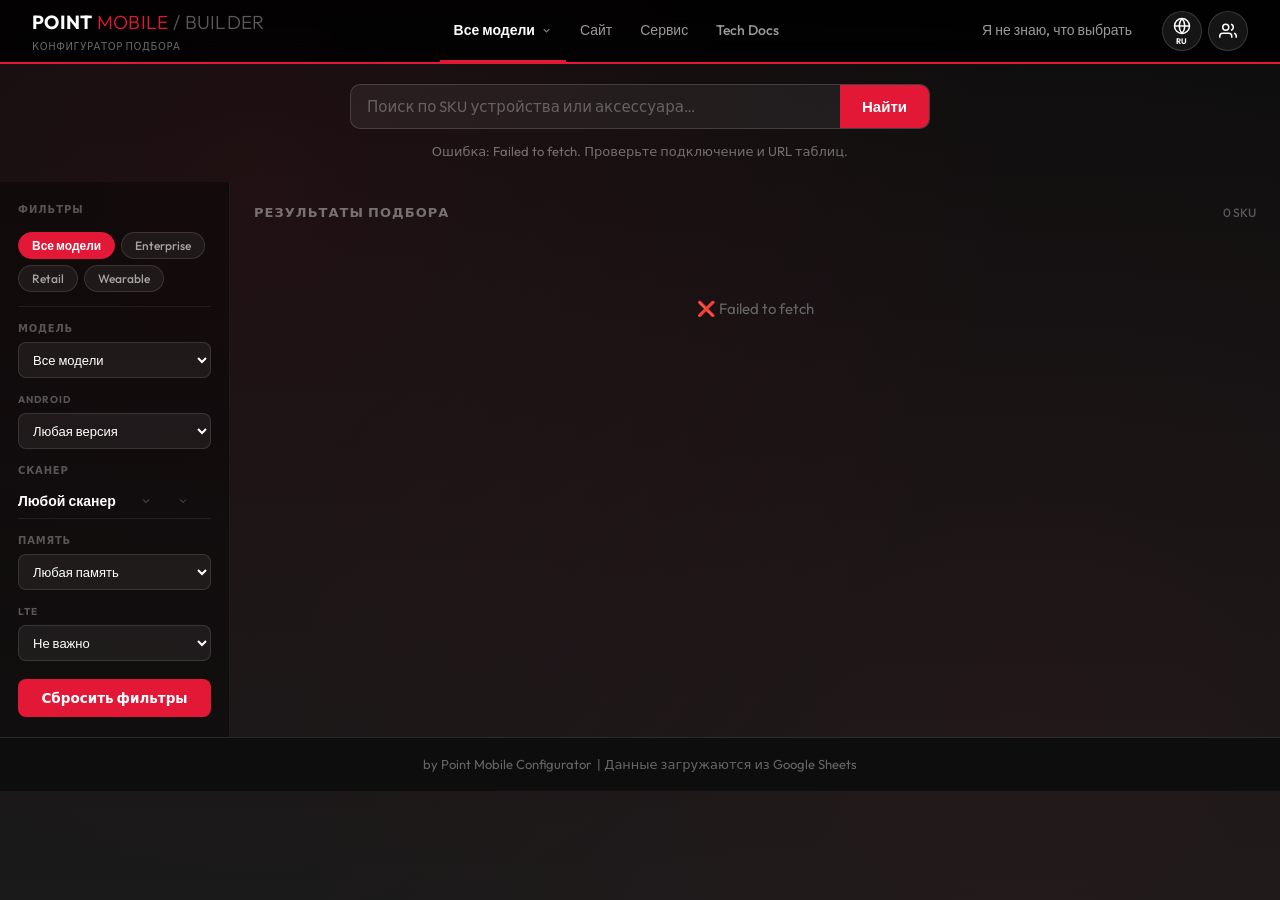
==== commit 2613e2d5: "Add files via upload" ====
--- a/index PM.html
+++ b/index PM.html
@@ -6,13 +6,12 @@
   <title>Point Mobile / Builder</title>
   <link rel="icon" href="data:,">
   <style>
-    /* ========== НОВЫЙ СТИЛЬ — ЧЕРНО-КРАСНЫЙ ========== */
+    /* ========== СТИЛЬ — ЧЕРНО-КРАСНЫЙ ========== */
     @import url('https://fonts.googleapis.com/css2?family=Outfit:wght@300;400;500;600;700&family=DM+Mono:wght@400;500&display=swap');
     :root {
       --pm-black: #1a1a1a;
       --pm-red: #E31837;
       --pm-red-dark: #B8102A;
-      --pm-red-light: #FFE5E8;
       --pm-white: #FFFFFF;
       --pm-gray: #888888;
       --pm-gray-light: #2A2A2A;
@@ -483,13 +482,9 @@
 
 <script>
 // =============================================
-//  НОВЫЙ ПРОКСИ + ПРЯМЫЕ URL
-// =============================================
-// Используем несколько прокси на случай отказа одного
-const PROXY_URLS = [
-  'https://corsproxy.io/?',
-  'https://api.allorigins.win/raw?url='
-];
+//  НОВЫЕ URL ДЛЯ POINT MOBILE
+// =============================================
+// Прямые ссылки на CSV — на GitHub Pages CORS не блокирует
 const SKU_DB_URL = 'https://docs.google.com/spreadsheets/d/e/2PACX-1vSfwxQgJxZNH6MrKBduAe7kSkGiodwaNYRqPXQr1Tu1ln_ncaOc3u8kxwEJyczNwpCDlAYzAqtysDkO/pub?output=csv';
 const ACCESSORIES_DB_URL = 'https://docs.google.com/spreadsheets/d/e/2PACX-1vSPnJyUMVTqc7gyvfYUYaU9PzvGboDeIiXvuQuhRlnlau1qUuXKfbNU17fPDpzlSkp7L4asz7sw4Lf-/pub?output=csv';
 
@@ -551,38 +546,22 @@
 const ACCMAP = {};
 
 // =============================================
-//  ЗАГРУЗКА ДАННЫХ С ОБХОДОМ CORS
-// =============================================
-async function fetchWithFallback(url) {
-  // Сначала пробуем прямой запрос (может работать в некоторых браузерах через CORS-расширения)
-  try {
-    const r = await fetch(url, { cache: 'no-store', mode: 'cors' });
-    if (r.ok) {
-      const text = await r.text();
-      return text.replace(/^﻿/, '').trim();
-    }
-  } catch (e) { /* игнорируем */ }
-
-  // Пробуем через прокси
-  for (const proxy of PROXY_URLS) {
-    try {
-      const proxyUrl = proxy + encodeURIComponent(url);
-      const r = await fetch(proxyUrl, { cache: 'no-store' });
-      if (r.ok) {
-        const text = await r.text();
-        return text.replace(/^﻿/, '').trim();
-      }
-    } catch (e) { /* продолжаем */ }
-  }
-  throw new Error('Не удалось загрузить данные через все доступные прокси.');
-}
-
+//  ЗАГРУЗКА ДАННЫХ — ПРЯМОЙ ЗАПРОС (без прокси)
+// =============================================
 async function loadData() {
   try {
     setStatus('Загрузка данных...');
+    
+    const fetchCSV = async (url) => {
+      const r = await fetch(url, { cache: 'no-store' });
+      if (!r.ok) throw new Error(`HTTP ${r.status}`);
+      const text = await r.text();
+      return text.replace(/^﻿/, '').trim();
+    };
+
     const [skuText, accText] = await Promise.all([
-      fetchWithFallback(SKU_DB_URL),
-      fetchWithFallback(ACCESSORIES_DB_URL)
+      fetchCSV(SKU_DB_URL),
+      fetchCSV(ACCESSORIES_DB_URL)
     ]);
 
     if (!skuText || skuText.length < 10) {
@@ -619,6 +598,9 @@
     setStatus(`Загружено ${SKU_DB.length} SKU`);
     initFilters();
     filterSKU();
+    
+    // Отправляем высоту страницы в родительский iframe (для Tilda)
+    sendHeight();
   } catch (err) {
     console.error(err);
     setStatus(`Ошибка: ${err.message}. Проверьте подключение и URL таблиц.`);
@@ -632,7 +614,21 @@
 }
 
 // =============================================
-//  ФИЛЬТРЫ (упрощены для Point Mobile)
+//  АДАПТИВНАЯ ВЫСОТА ДЛЯ IFRAME (Tilda)
+// =============================================
+function sendHeight() {
+  try {
+    const height = document.documentElement.scrollHeight;
+    window.parent.postMessage({ type: 'resize', height: height }, '*');
+  } catch (e) { /* если не в iframe — игнорируем */ }
+}
+
+// Отправляем высоту после загрузки контента и при изменении размера
+window.addEventListener('load', () => setTimeout(sendHeight, 500));
+window.addEventListener('resize', sendHeight);
+
+// =============================================
+//  ФИЛЬТРЫ
 // =============================================
 const FILTER_CHAIN = ['android', 'scanner', 'memory', 'lte'];
 
@@ -668,6 +664,8 @@
   renderResults(result);
   $('results-count').textContent = `${result.length} SKU`;
   if (!isSearchingBySKU) $('accessorySelection').style.display = 'none';
+  
+  setTimeout(sendHeight, 300);
 }
 
 function getCategoryModels(cat) {
@@ -1053,6 +1051,7 @@
   updateTotalPrice();
   panel.scrollIntoView({ behavior: 'smooth', block: 'nearest' });
   $('btn-float-addspec').classList.add('visible');
+  setTimeout(sendHeight, 400);
 }
 
 function updateAccessorySelection(accSku, isChecked) {
@@ -1099,6 +1098,7 @@
   currentSelection = null;
   currentSKUBase = null;
   showToast('Конфигурация добавлена в спецификацию');
+  setTimeout(sendHeight, 400);
 }
 
 // =============================================
@@ -1137,6 +1137,7 @@
   section.style.display = finalSpecificationList.length ? 'block' : 'none';
   $('spec-count').textContent = count;
   $('btn-float-spec').classList.toggle('visible', finalSpecificationList.length > 0);
+  setTimeout(sendHeight, 300);
 }
 
 function updateQty(idx, val) {
@@ -1302,6 +1303,7 @@
   container.innerHTML = '';
   container.appendChild(frag);
   $('accessorySelection').style.display = 'none';
+  setTimeout(sendHeight, 400);
 }
 
 function addAccessoryDirectToSpec(accSku) {
